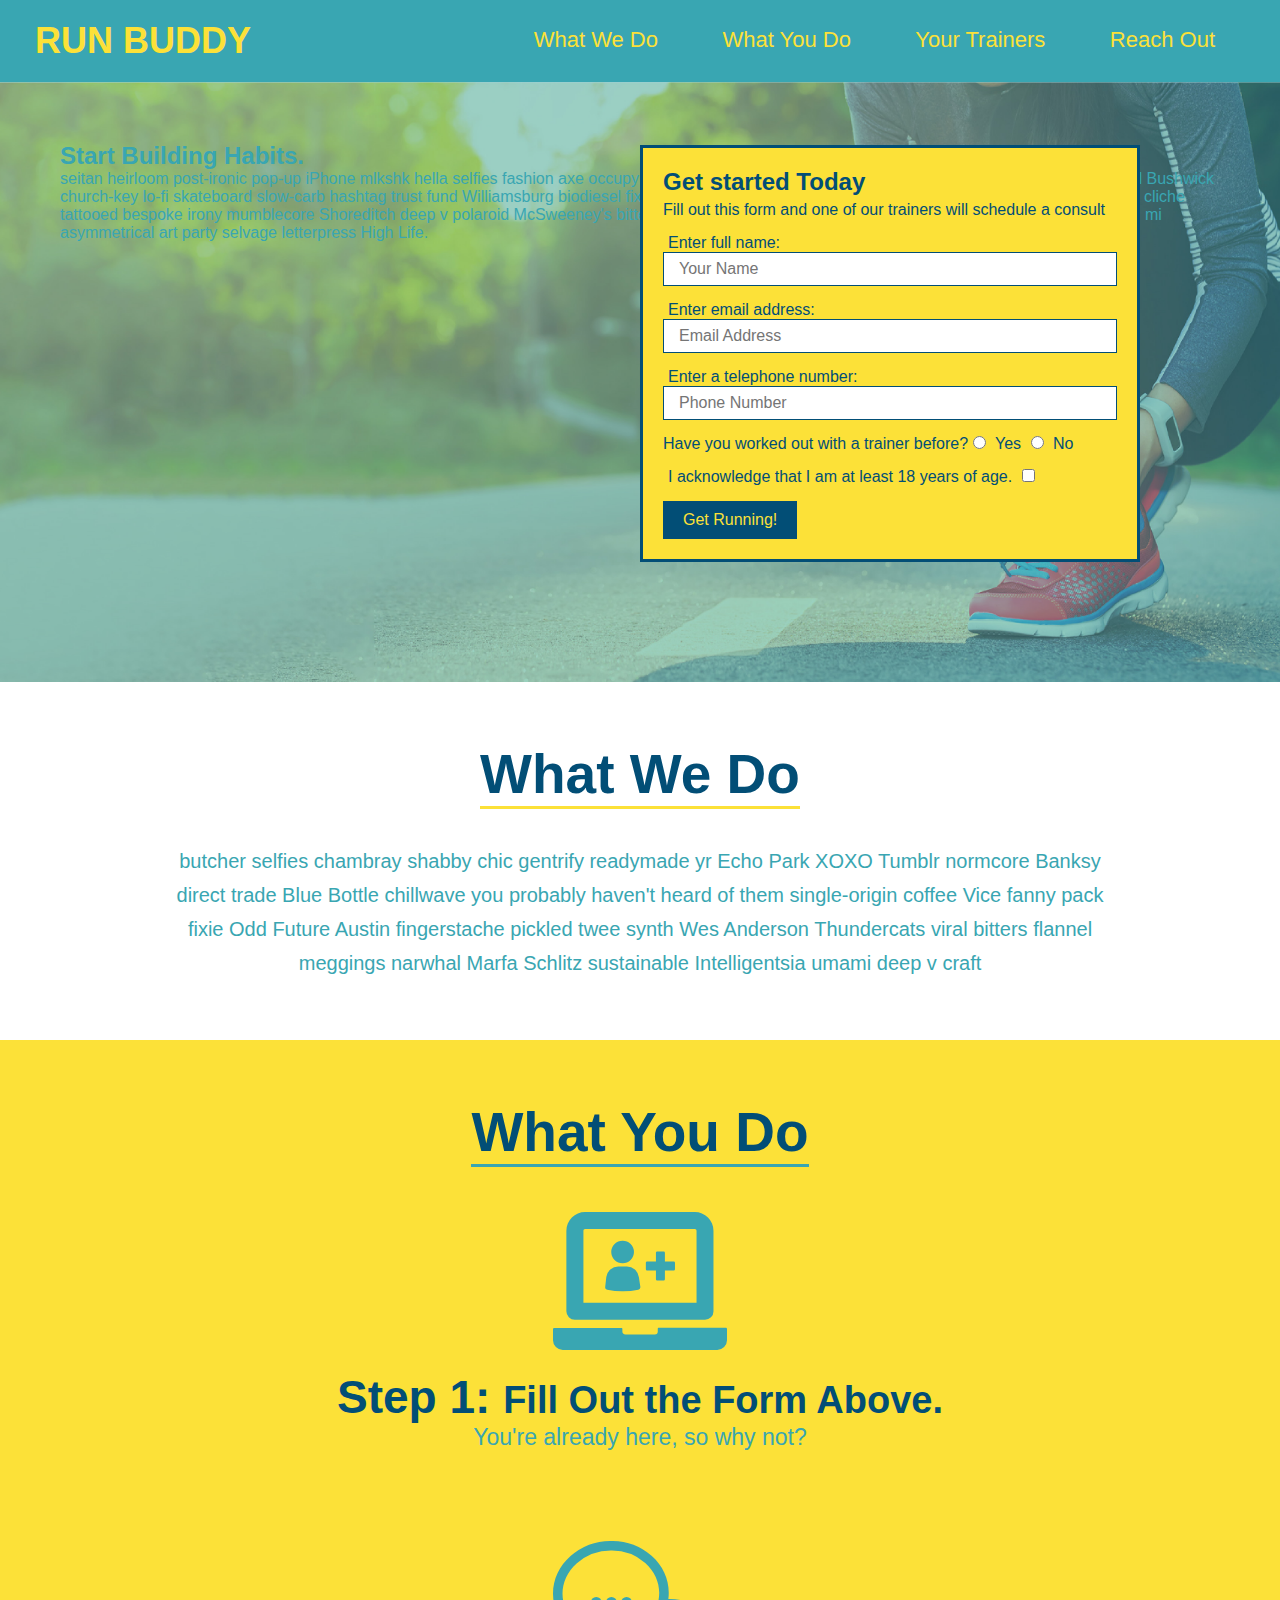
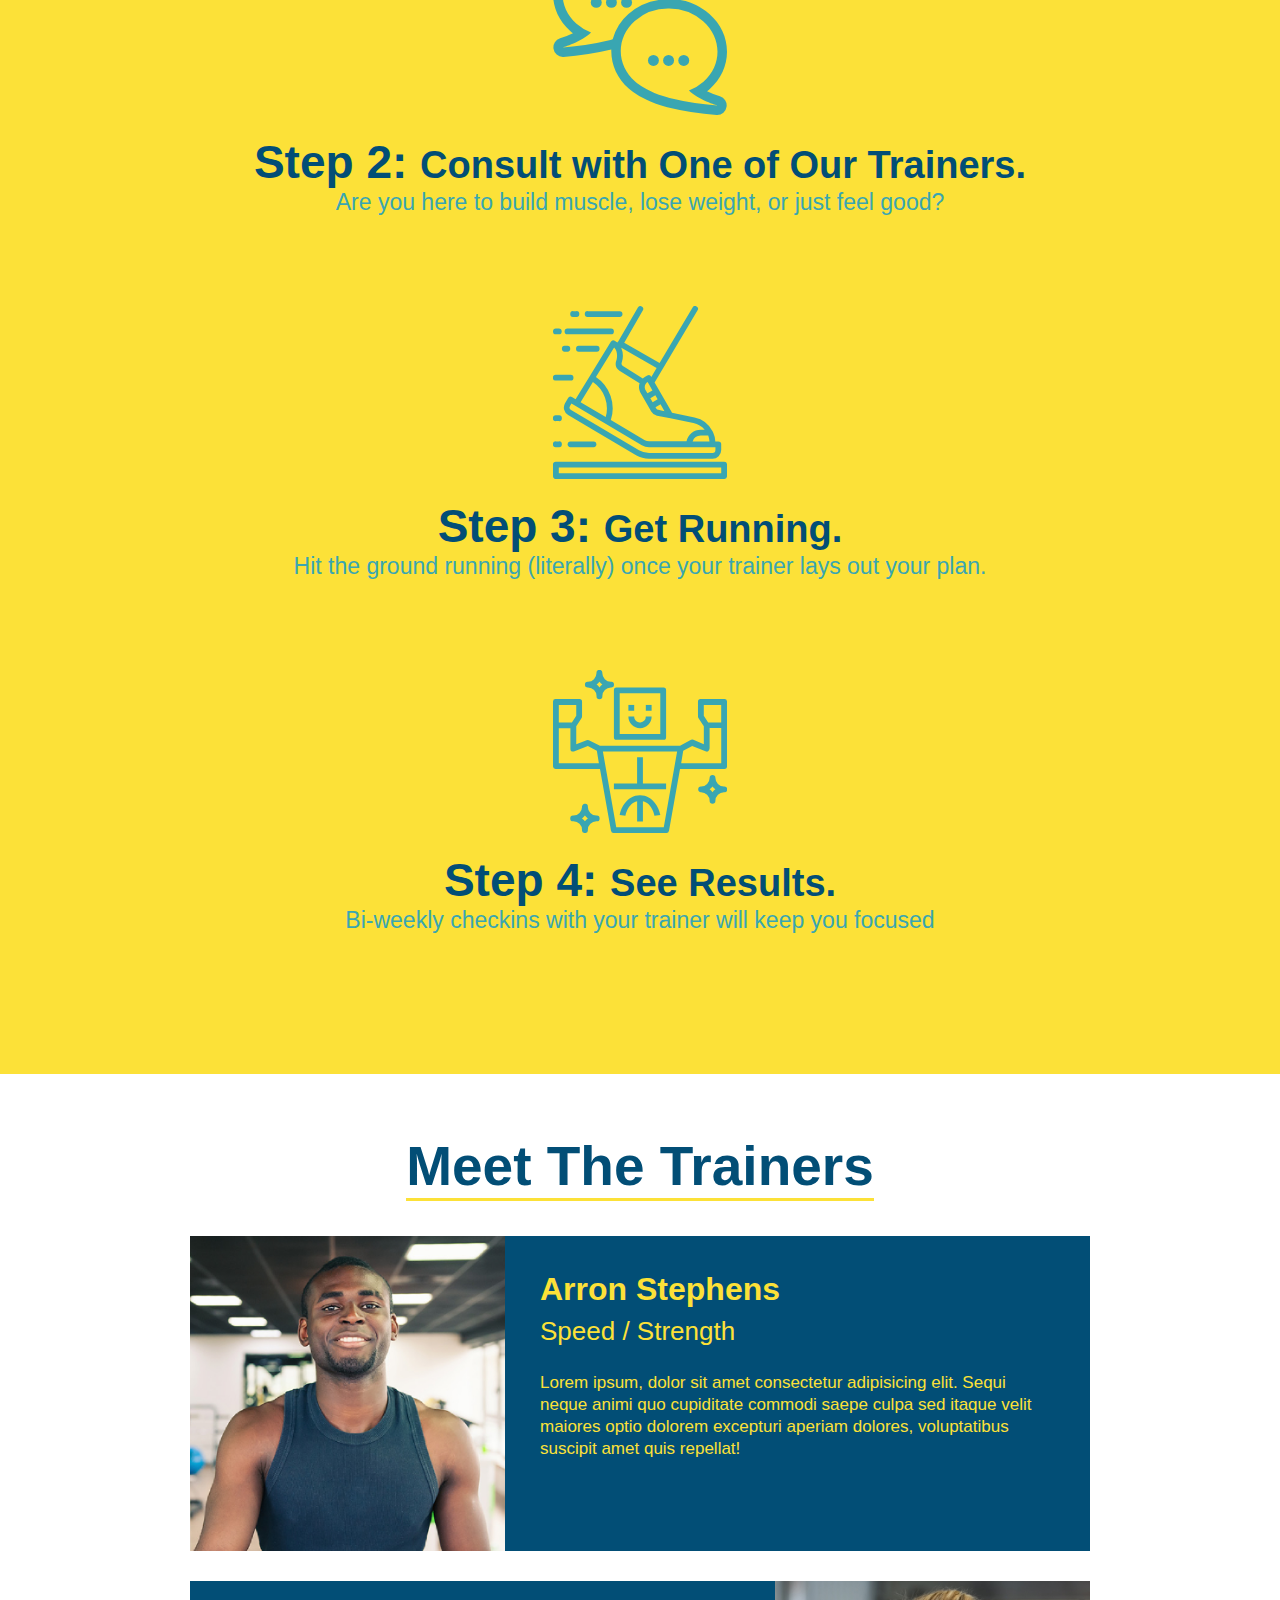
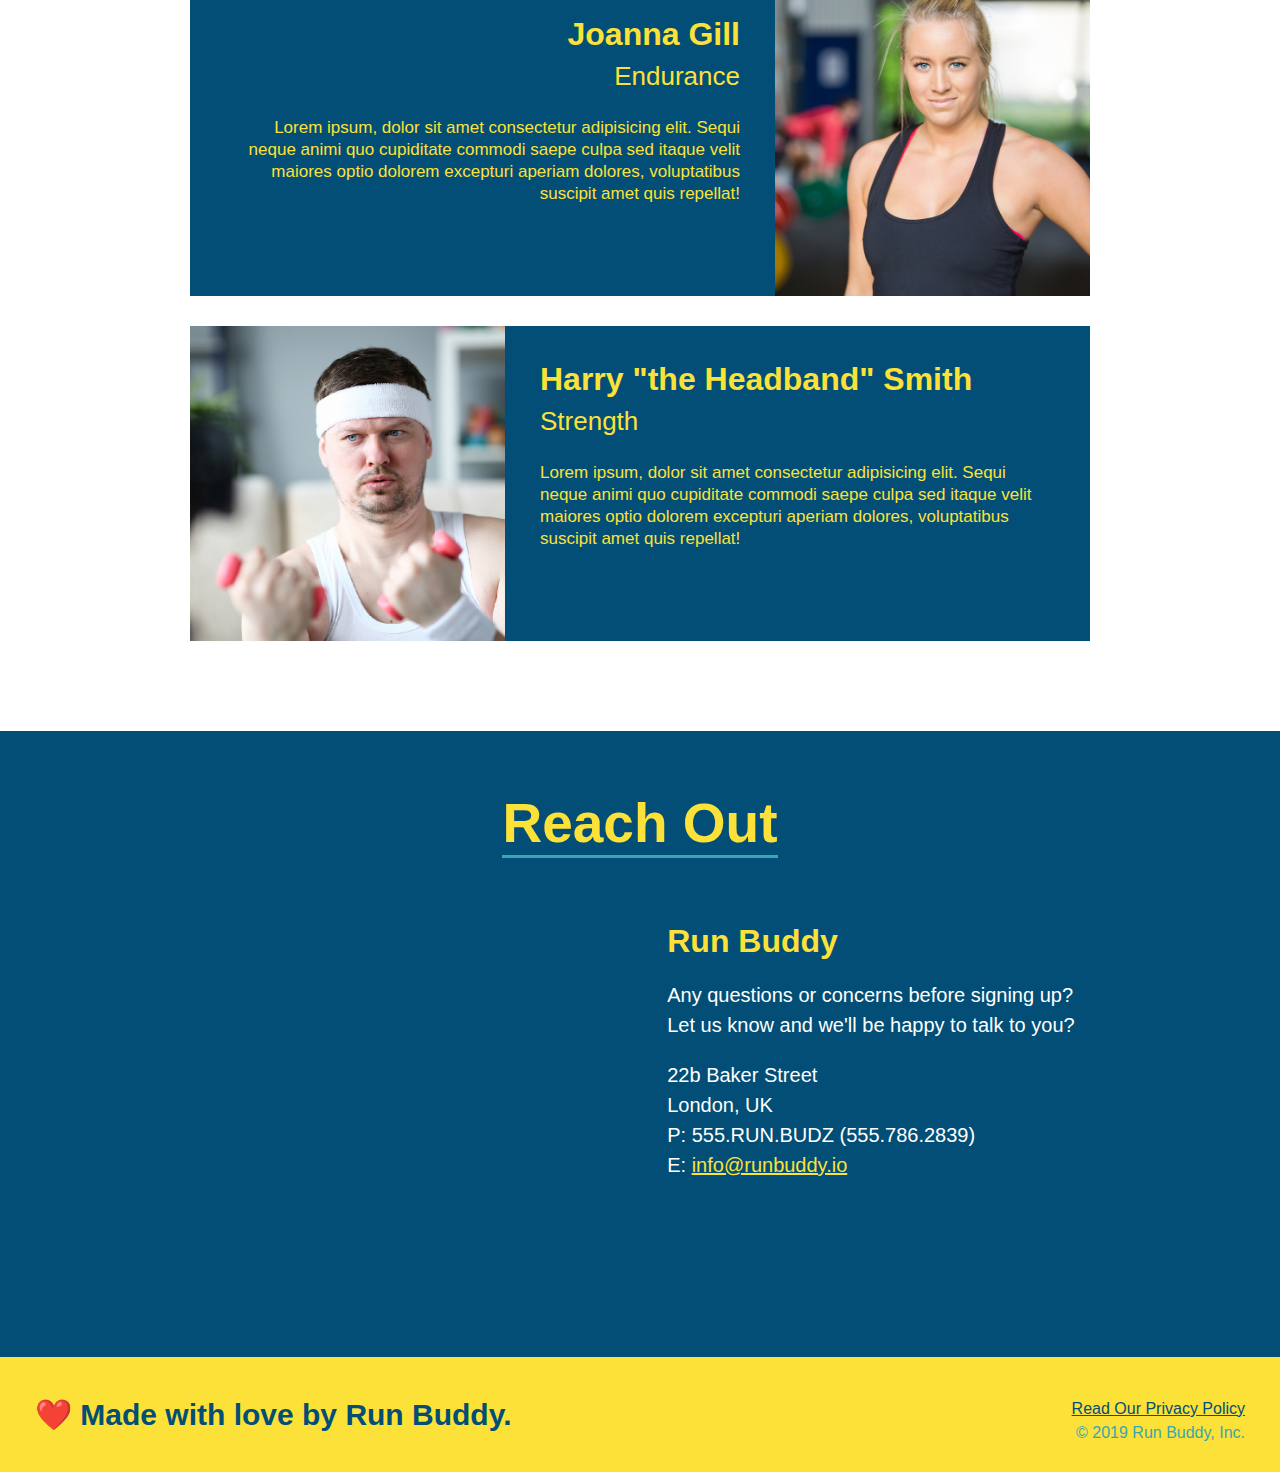
==== index.html @ c4fa578e "add content to hero, replace image" ====
<!DOCTYPE html?
<html lang="en">
    <head>
        <meta charset="UTF-8" />
        <title>Run Buddy</title>
        <link rel="stylesheet" href="./assets/css/style.css" />
    </head>
    <body>
        
        <header>   
            <h1>
                <a href="/">RUN BUDDY</a>
            </h1>
            <nav>              
                <ul>                  
                    <li>
                        <a href="#what-we-do">What We Do</a>
                    </li>
                    <li>
                        <a href="#what-you-do">What You Do</a>
                    </li>
                    <li>
                        <a href="#your-trainers">Your Trainers</a>
                    </li>
                    <li>
                        <a href="#reach-out">Reach Out</a>
                    </li>
                </ul>
            </nav>
        </header>
        
        <!--hero/jumbotron-->
        <section class="hero">
            <div class="hero-cta">
             <h2>Start Building Habits.</h2>
             <p>
                seitan heirloom post-ironic pop-up iPhone mlkshk hella selfies fashion axe occupy readymade put a bird on it messenger bag Wes Anderson Schlitz plaid Bushwick church-key lo-fi skateboard slow-carb hashtag trust fund Williamsburg biodiesel fixie farm-to-table 8-bit banjo XOXO Banksy chillwave bicycle rights retro cliche tattooed bespoke irony mumblecore Shoreditch deep v polaroid McSweeney's bitters cray gentrify tofu Marfa you probably haven't heard of them yr banh mi asymmetrical art party selvage letterpress High Life.
             </p>
            </div>
            
            <div class="hero-form">
                <h3>Get started Today</h3>
                <p>Fill out this form and one of our trainers will schedule a consult</p>
                <form>
                    <label for="name">Enter full name:</label>
                    <input type="text" placeholder="Your Name" name="name" id="name" class="form-input" />
                    <label for="email">Enter email address:</label>
                    <input type="email" placeholder="Email Address" name="email" id="email" class="form-input" />
                    <label for="phone">Enter a telephone number:</label>
                    <input type="tel" placeholder="Phone Number" name="phone" id="phone" class="form-input" />
                    <p>
                        Have you worked out with a trainer before?
                        <input type="radio" name="trainer-confirm" id="trainer-yes" />
                        <label for="trainer-yes">Yes</label>
                        <input type="radio" name="trainer-confirm" id="trainer-no" />
                        <label for="trainer-no">No</label>
                    </p>
                    <p>
                        <label for="checkbox" >
                        I acknowledge that I am at least 18 years of age.
                        </label>
                        <input type="checkbox" name="age-confirm" id="checkbox" />
                    </p>
                    <button type="submit" >
                        Get Running!
                    </button>
                </form>
            </div>
        </section>

        <!--"what we do" section-->
        <section id="what-we-do" class="intro">
            <h2 class="section-title primary-border">What We Do</h2>
            <p>
                butcher selfies chambray shabby chic gentrify readymade yr Echo Park XOXO Tumblr normcore Banksy direct trade Blue Bottle chillwave you probably haven't heard of them single-origin coffee Vice fanny pack fixie Odd Future Austin fingerstache pickled twee synth Wes Anderson Thundercats viral bitters flannel meggings narwhal Marfa Schlitz sustainable Intelligentsia umami deep v craft
            </p>
        </section>

        <!--"what you do" section-->
        <section id="what-you-do" class="steps">
            <h2 class="section-title secondary-border">What You Do</h2>

            <div>
                <img src="./assets/images/step-1.svg" alt="" />
                <h3>Step 1: <span>Fill Out the Form Above.</span></h3>
                <p>You're already here, so why not?</p>
            </div>
                
            <div>
                <img src="./assets/images/step-2.svg" alt="" />
                <h3>Step 2: <span>Consult with One of Our Trainers.</span></h3>
                <p>Are you here to build muscle, lose weight, or just feel good?</p>
            </div>

            <div>
                <img src="./assets/images/step-3.svg" alt="" />
                <h3>Step 3: <span>Get Running.</span></h3>
                <p>Hit the ground running (literally) once your trainer lays out your plan.</p>
            </div>

            <div>
                <img src="./assets/images/step-4.svg" alt="" />
                <h3>Step 4: <span>See Results.</span></h3>
                <p>Bi-weekly checkins with your trainer will keep you focused</p>
            </div>
        </section>

        <!--"meet the trainers" section-->
        <section id="your-trainers" class="trainers">
            <h2 class="section-title primary-border">Meet The Trainers</h2>
            <article class="trainer">
                <img src="./assets/images/trainer-1.jpg" alt="Arron Stephens in his workout clothes, ready to pump iron" />
                <div class="trainer-bio text-left">
                    <h3>Arron Stephens</h3>
                    <h4>Speed / Strength</h4>
                    <p>
                        Lorem ipsum, dolor sit amet consectetur adipisicing elit. Sequi neque animi quo cupiditate commodi saepe culpa sed
                        itaque velit maiores optio dolorem excepturi aperiam dolores, voluptatibus suscipit amet quis repellat!
                    </p>
                </div>
            </article>

            <!--second trainer bio-->
            <article class="trainer">
                <div class="trainer-bio text-right">
                    <h3>Joanna Gill</h3>
                    <h4>Endurance</h4>
                    <p>Lorem ipsum, dolor sit amet consectetur adipisicing elit. Sequi neque animi quo cupiditate commodi saepe culpa sed
                        itaque velit maiores optio dolorem excepturi aperiam dolores, voluptatibus suscipit amet quis repellat!
                    </p>
                </div>
                <img src="./assets/images/trainer-2.jpg" alt="Joanna Gill cooling off after a workout" />
            </article>

            <!--third trainer bio-->
            <article class="trainer">
                <img src="./assets/images/trainer-3.jpg" alt="Harry Smith wearing a headband and lifting comically small pink weights" />
                <div class="trainer-bio text-left">
                    <h3>Harry "the Headband" Smith</h3>
                    <h4>Strength</h4>
                    <p>
                        Lorem ipsum, dolor sit amet consectetur adipisicing elit. Sequi neque animi quo cupiditate commodi saepe culpa sed
                        itaque velit maiores optio dolorem excepturi aperiam dolores, voluptatibus suscipit amet quis repellat!
                    </p>
                </div>
            </article>
        </section>

        <!--"reach out" section-->
        <section id="reach-out" class="contact">
            <h2 class="section-title secondary-border">Reach Out</h2>
            <div class="contact-info">
                <iframe src="https://www.google.com/maps/embed?pb=!1m18!1m12!1m3!1d2482.75412511001!2d-0.15740098408692071!3d51.51772671776887!2m3!1f0!2f0!3f0!3m2!1i1024!2i768!4f13.1!3m3!1m2!1s0x48761acdabd7f677%3A0xa3fa518b103821ce!2s22b%20Baker%20St%2C%20London%20W1U%203BW%2C%20UK!5e0!3m2!1sen!2sus!4v1644358957755!5m2!1sen!2sus" 
                    style="border:0;" allowfullscreen="" loading="lazy">
                </iframe>
                <div>
                    <h3>Run Buddy</h3>
                    <p>Any questions or concerns before signing up?
                     <br/>
                     Let us know and we'll be happy to talk to you?
                    </p>
                    <address>
                     22b Baker Street <br/>
                     London, UK<br/>
                        P: 555.RUN.BUDZ (555.786.2839)<br/>
                     E: <a href="mailto:info@runbuddy.io">info@runbuddy.io</a>
                    </address>
                </div>
            </div>
        </section>

        <!--footer-->
        <footer>
            <h2>❤️ Made with love by Run Buddy.</h2>
            <div>
                <a href="./privacy-policy.html">Read Our Privacy Policy</a><br />
                &copy; 2019 Run Buddy, Inc.
            </div>
        </footer>
        
    </body>
</html>
---- assets/css/style.css ----
* {
    margin: 0;
    padding: 0;
    box-sizing: border-box;
}

body {
    color: #39a6b2;
    font-family: Helvetica, Arial, sans-serif;
}

header {
    padding: 20px 35px;
    background-color: #39a6b2;
}

header h1 {
    font-weight: bold;
    font-size: 36px;
    color: #fce138;
    margin: 0;
    display: inline;
}

header a {
    text-decoration: none;
    color: #fce138;
}

header nav {
    float: right;
    margin: 7px 0;
}

header nav ul li {
    display: inline;
}

header nav ul li a {
    margin: 0 30px;
    font-weight: lighter;
    font-size: 22px;
}

footer {
    background: #fce138;
    width: 100%;
    padding: 40px 35px;
}

footer h2 {
    display: inline;
    color: #024e76;
    font-size: 30px;
    margin: 0;
}

footer div {
    float: right;
    line-height: 1.5;
    text-align: right;
}

footer a {
    color: #024e76;
}

section {
    padding: 60px;
}

.hero {
    background-image: url("../images/hero-bg.jpg");
    height: 600px;
    background-size: cover;
    background-position: center;
    position: relative;
}

.hero-form {
    background-color: #fce138;
    padding: 20px;
    width: 500px;
    color: #024e76;
    border-style: solid;
    border-width: 3px;
    border-color: #024e76;
    position: absolute;
    bottom: 120px;
    right: 140px;
}

.hero-form h3 {
    font-size: 24px;
    margin: 0;
}

.hero-form p {
    margin: 5px 0 15px 0;
}

.form-input {
    border: 1px solid #024e76;
    display: block;
    padding: 7px 15px;
    font-size: 16px;
    color: #024e76;
    width: 100%;
    margin-bottom: 15px;
}

.hero-form label {
    margin: 0 5px;
}

.hero-form button {
    color: #fce138;
    background-color: #024e76;
    border: none;
    padding: 10px 20px;
    font-size: 16px;
}

.intro {
    text-align: center;
}


.intro p {
    line-height: 1.7;
    color: #39a6b2;
    width: 80%;
    font-size: 20px;
    margin: 0 auto;
}

.steps {
    text-align: center;
    background: #fce138;
}


.section-title {
    font-size: 55px;
    color: #024e76;
    margin-bottom: 35px;
    padding: 0 100px 20 px 100px;
    display: inline-block;
    border-bottom: 3px solid;
}

.primary-border {
    border-color: #fce138;
}

.secondary-border {
    border-color: #39a6b2;
}

.steps div {
    margin-bottom: 80px;
}

.steps img {
    width: 15%;
    margin: 10px 0;
}

.steps h3 {
    color: #024e76;
    font-size: 46px;
    margin-top: 10px;
}

.steps p {
    color: #39a6b2;
    font-size: 23px;
}

.steps span {
    font-size: 38px;
}

.trainers {
    text-align: center;
}

.trainer {
    width: 900px;
    margin: 0 auto 30px auto;
    background: #024e76;
    color: #fce138;
    overflow: auto;
}

.trainer img {
    width: 35%;
    float: left;
}

.trainer-bio {
    padding: 35px;
    float: left;
    width: 65%;
}

.text-left {
    text-align: left;
}

.text-right {
    text-align: right;
}

.trainer-bio h3 {
    font-size: 32px;
    margin-bottom: 8px;
}

.trainer-bio h4 {
    font-weight: lighter;
    font-size: 26px;
    margin-bottom: 25px;
}

.trainer-bio p {
    font-size: 17px;
    line-height: 1.3;
}

.contact {
    background-color: #024e76;
    text-align: center;
}

.contact h2 {
    color: #fce138;
}

.contact-info iframe {
    width: 400px;
    height: 400px;
}

.contact-info div {
    width: 410px;
    display: inline-block;
    vertical-align: top;
    text-align: left;
    margin: 30px 0 0 60px;
    color: white;
}

.contact-info h3 {
    color: #fce138;
    font-size: 32px;
}

.contact-info p, .contact-info address {
    margin: 20px 0;
    line-height: 1.5;
    font-size: 20px;
    font-style: normal;
}

.contact-info a {
    color: #fce138;
}
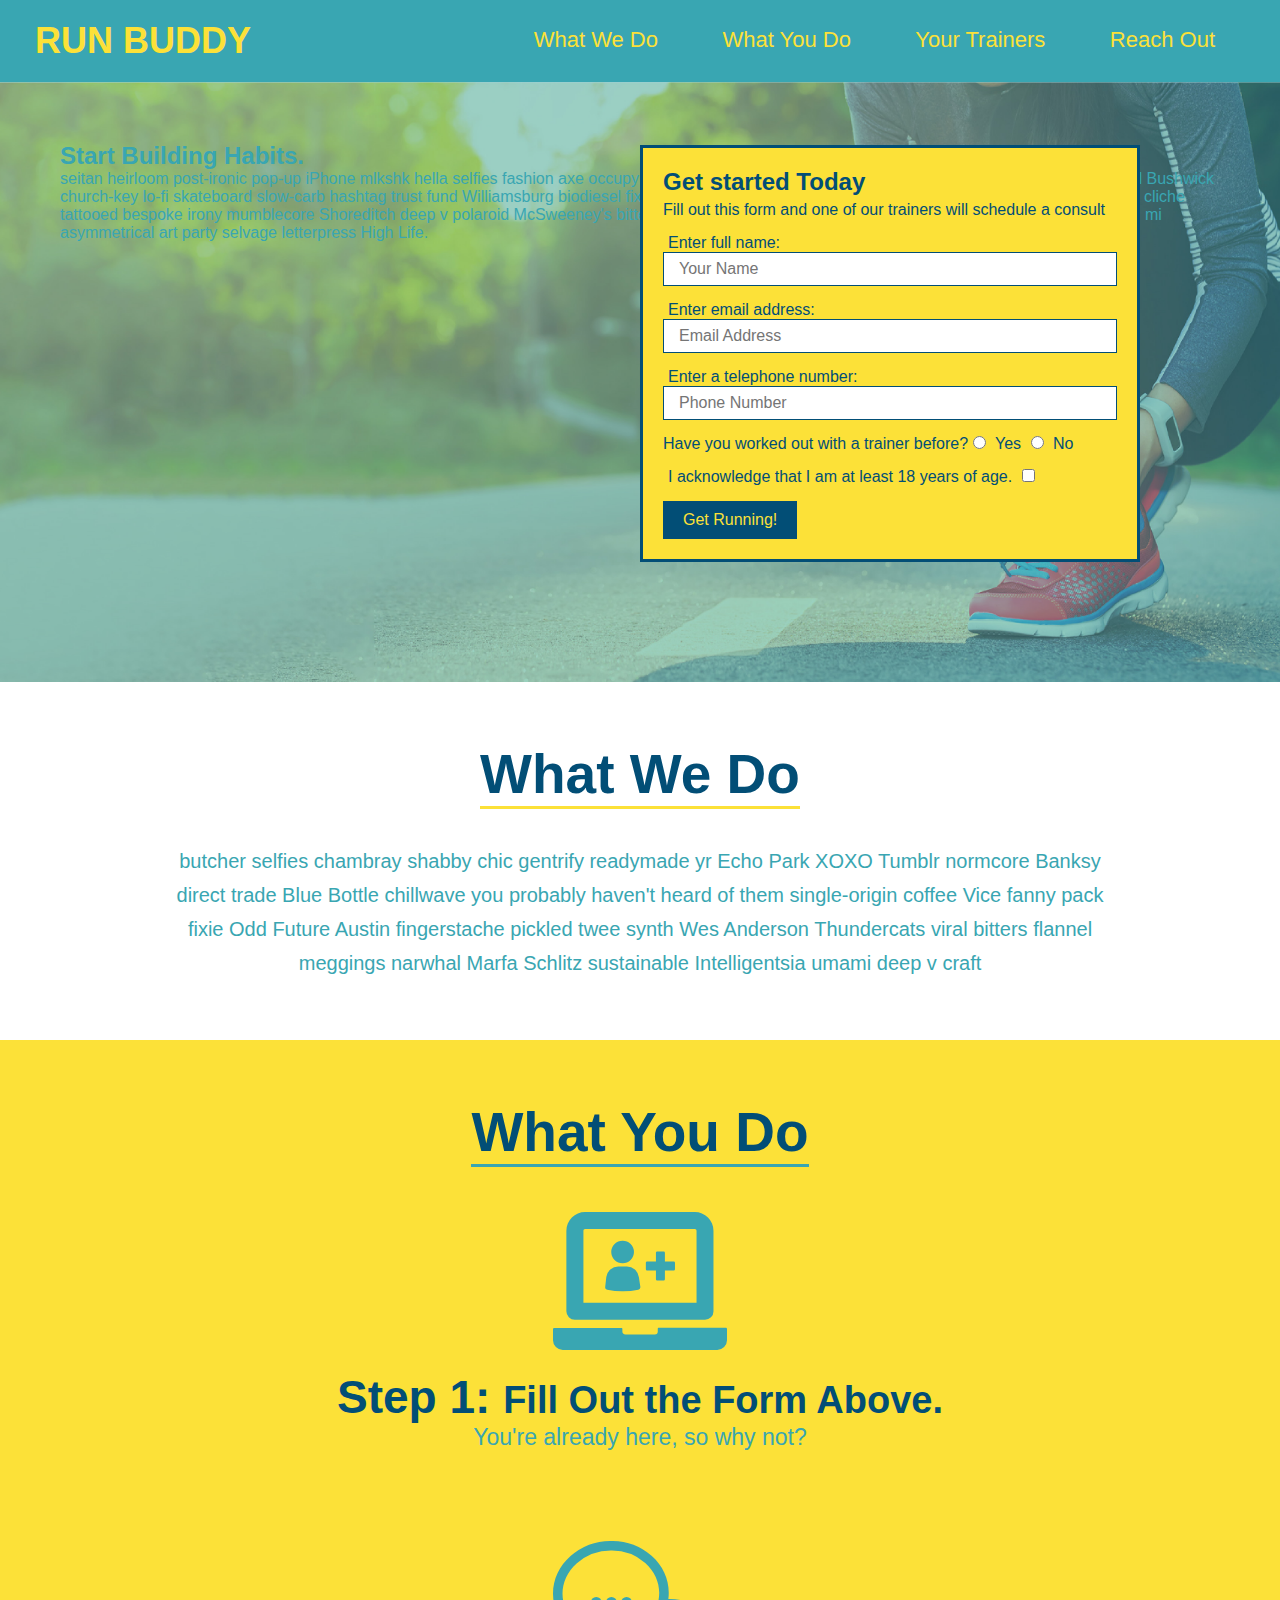
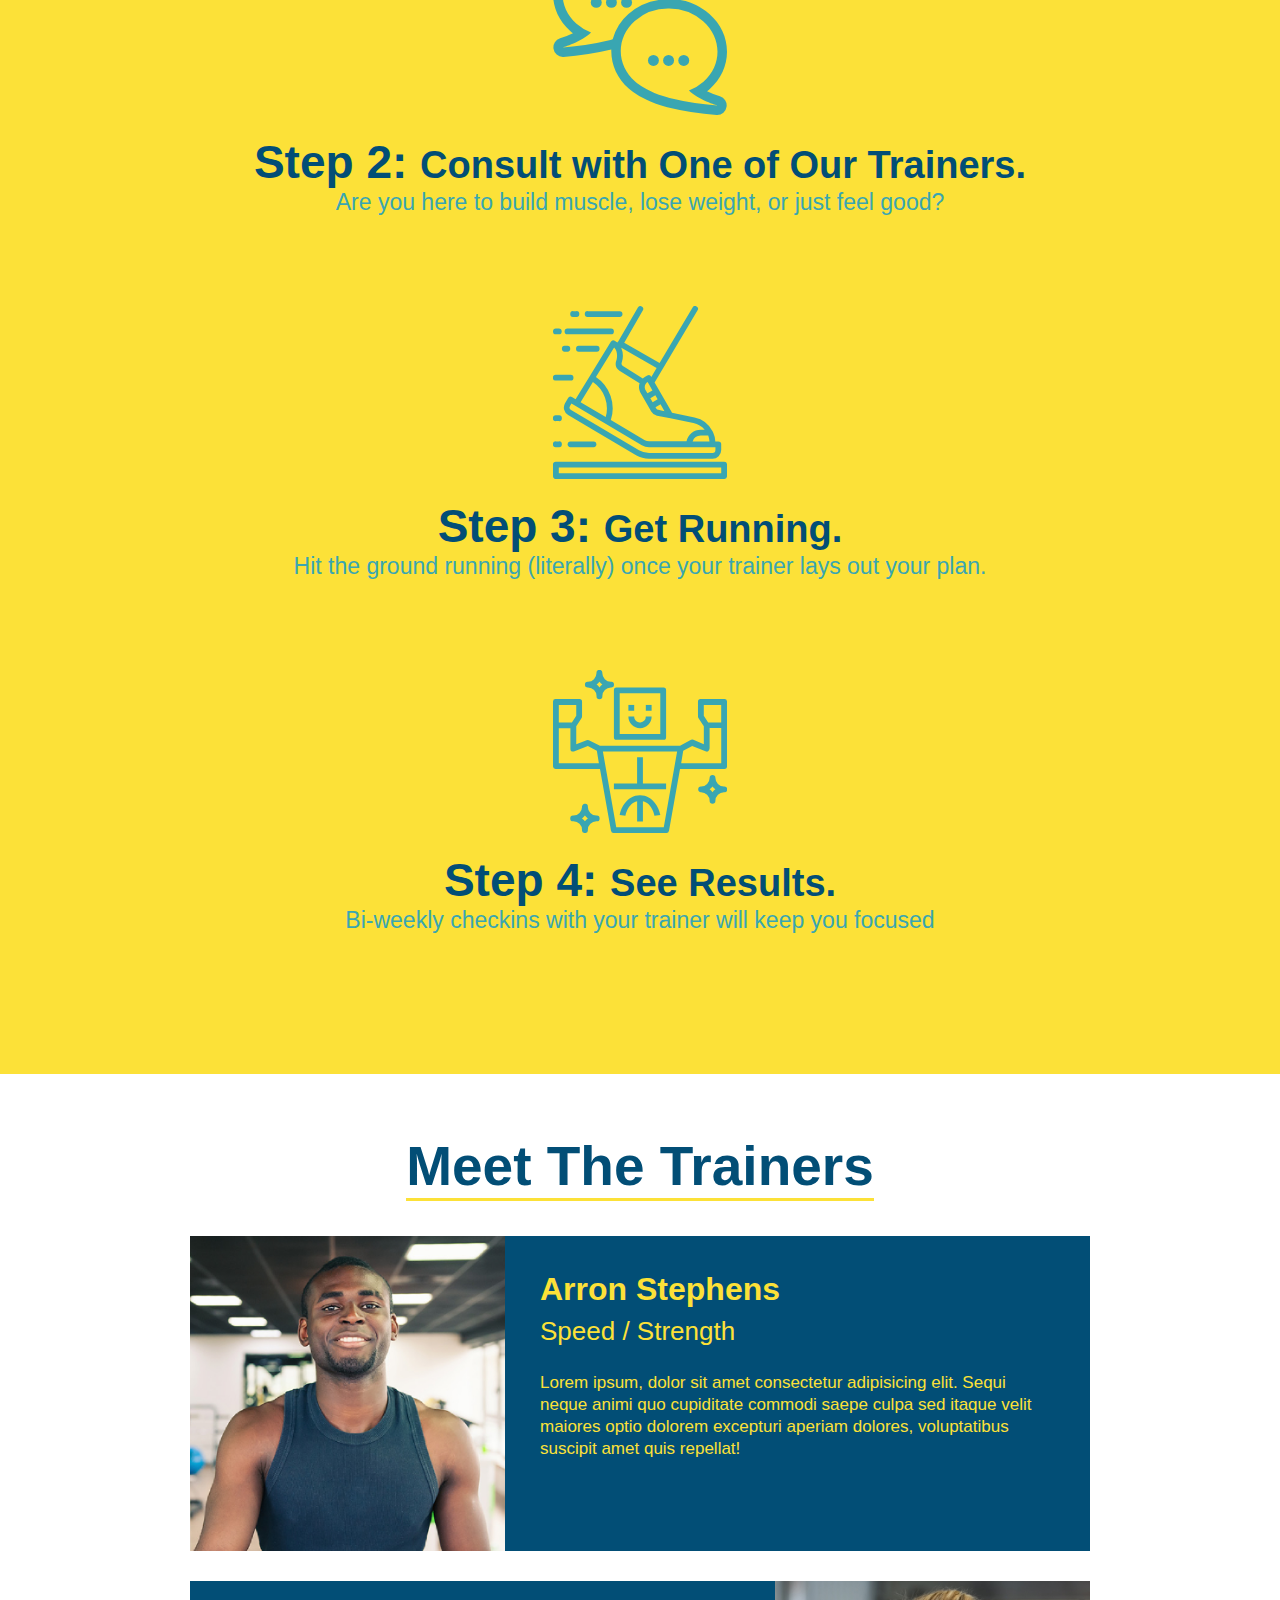
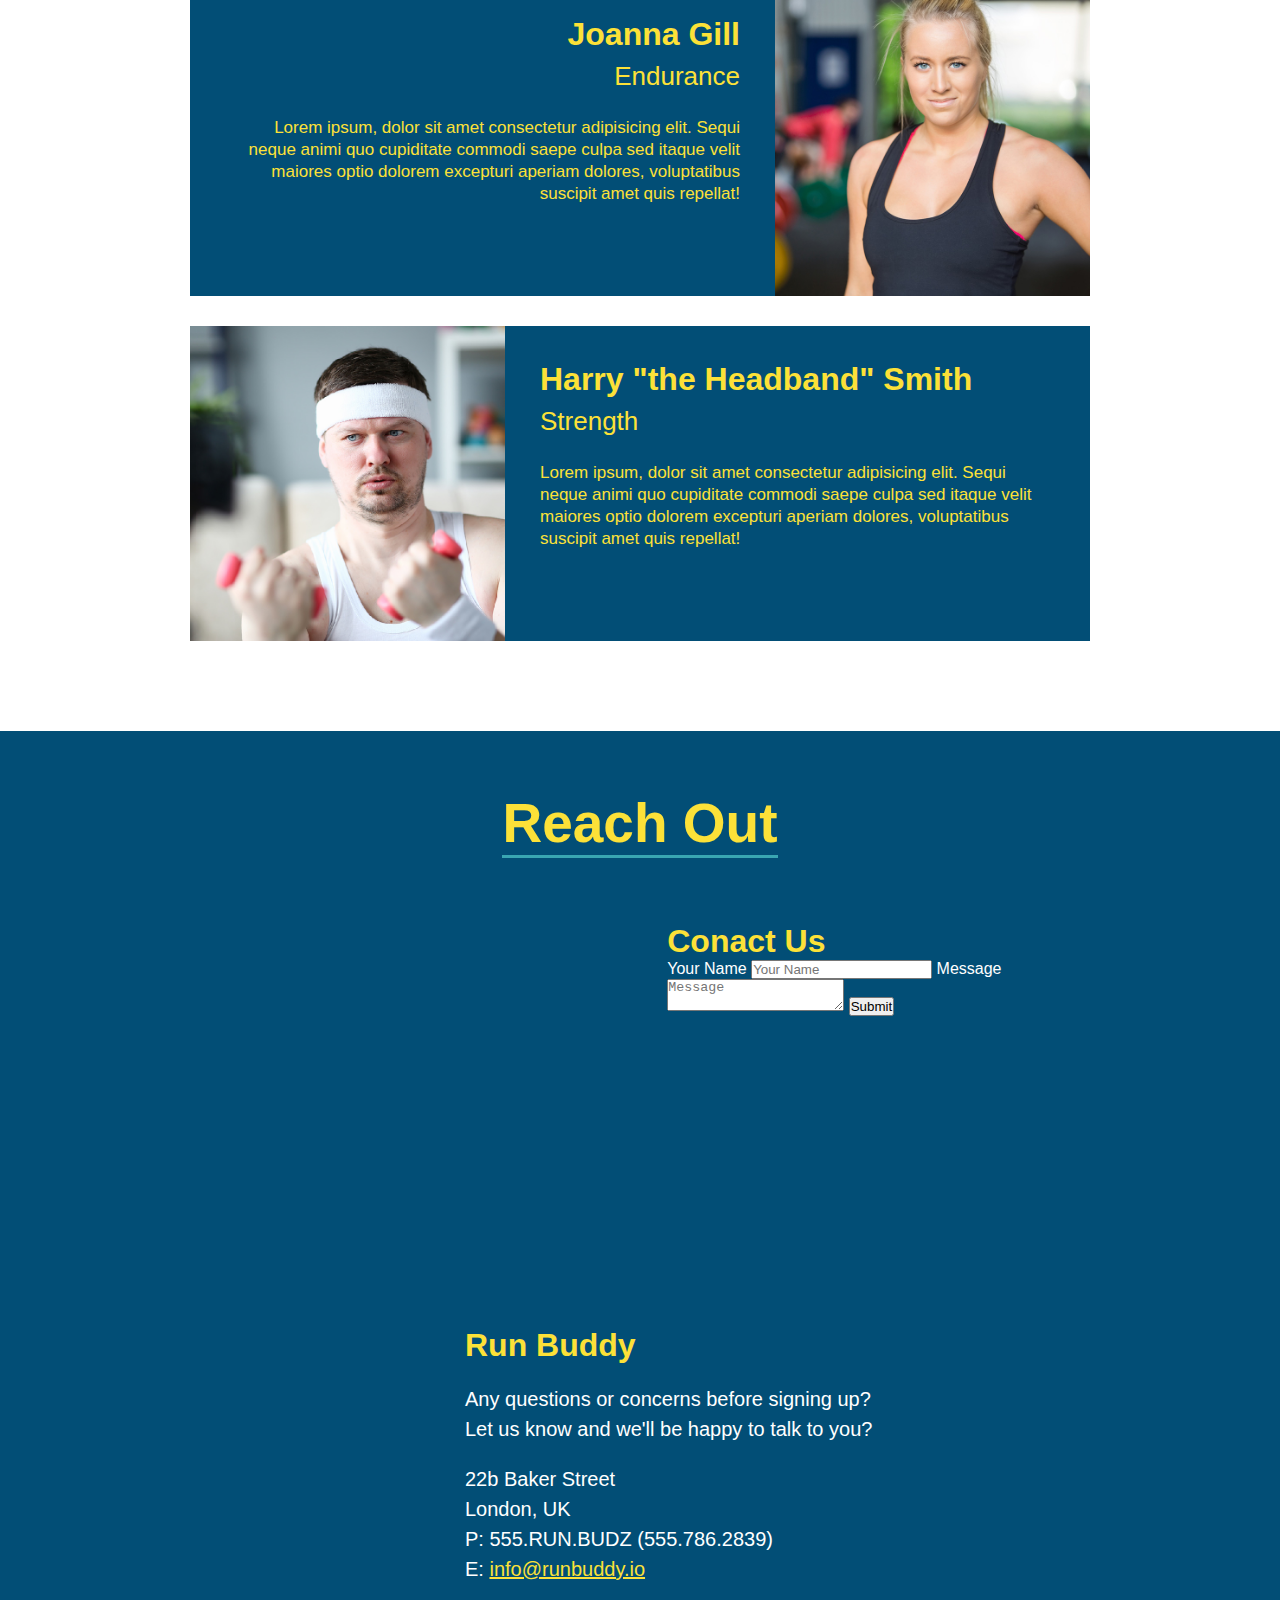
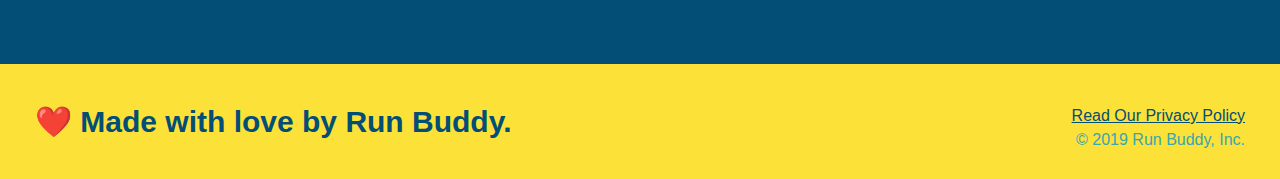
==== commit 6c96eb2f: "add contact form" ====
--- a/index.html
+++ b/index.html
@@ -153,6 +153,18 @@
                 <iframe src="https://www.google.com/maps/embed?pb=!1m18!1m12!1m3!1d2482.75412511001!2d-0.15740098408692071!3d51.51772671776887!2m3!1f0!2f0!3f0!3m2!1i1024!2i768!4f13.1!3m3!1m2!1s0x48761acdabd7f677%3A0xa3fa518b103821ce!2s22b%20Baker%20St%2C%20London%20W1U%203BW%2C%20UK!5e0!3m2!1sen!2sus!4v1644358957755!5m2!1sen!2sus" 
                     style="border:0;" allowfullscreen="" loading="lazy">
                 </iframe>
+                <div class="contact-form">
+                    <h3>Conact Us</h3>
+                    <form>
+                        <label for="contact-name">Your Name</label>
+                        <input type="text" id="contact-name" placeholder="Your Name" />
+
+                        <label for="contact-message">Message</label>
+                        <textarea id="contact-message" placeholder="Message"></textarea>
+
+                        <button type="submite">Submit</button>
+                    </form>
+                </div>
                 <div>
                     <h3>Run Buddy</h3>
                     <p>Any questions or concerns before signing up?
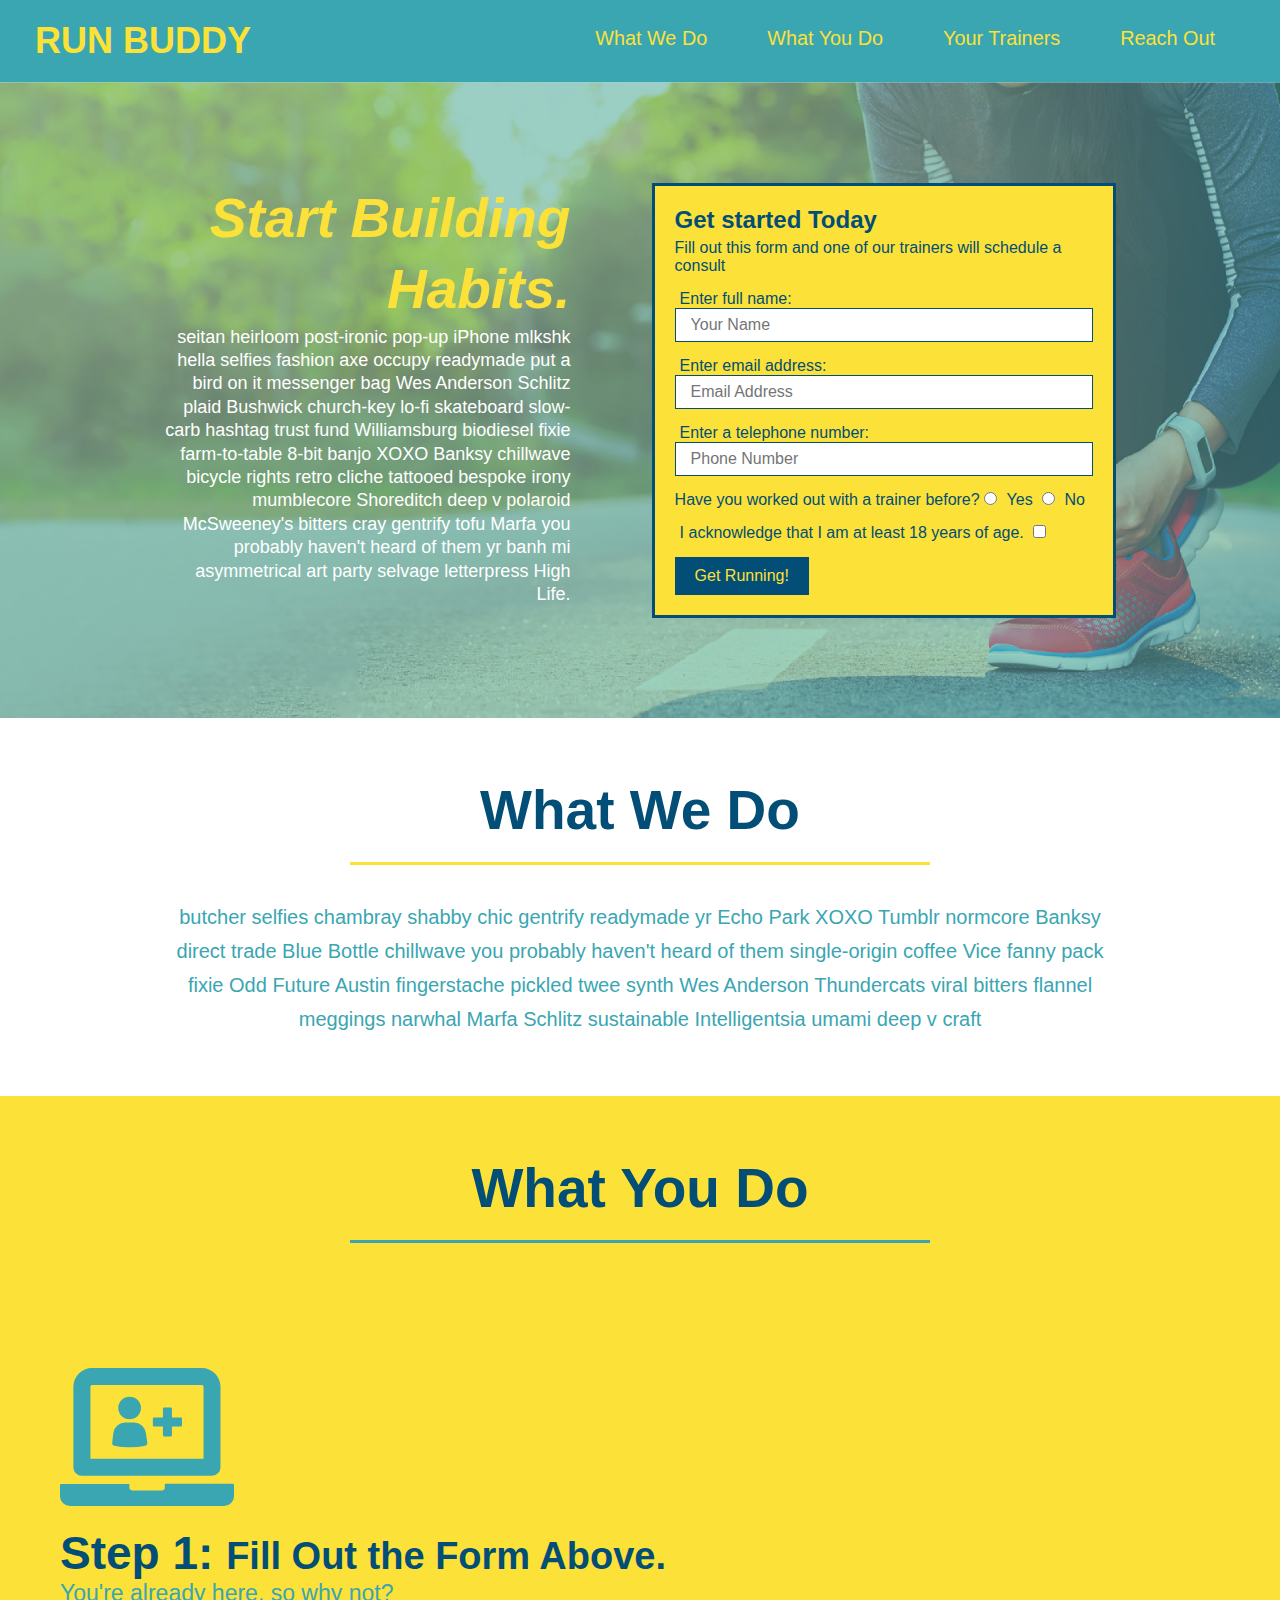
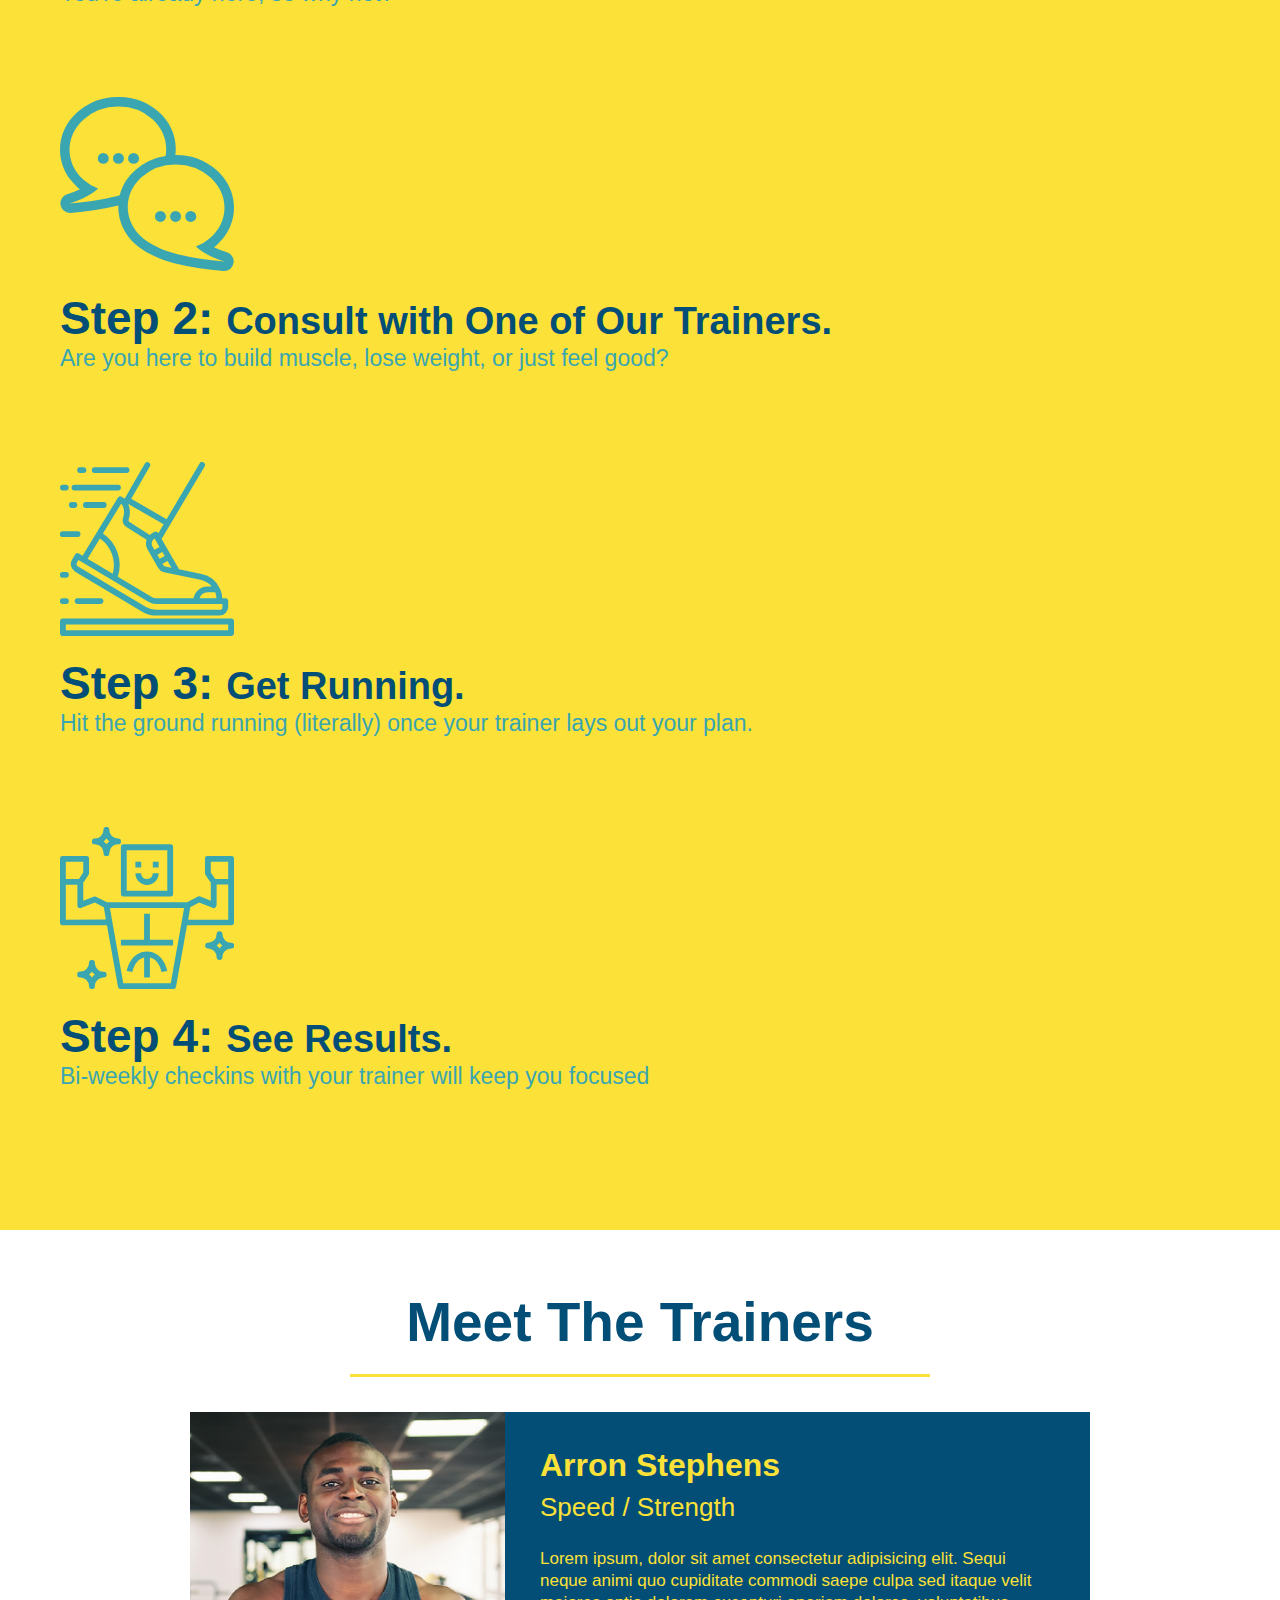
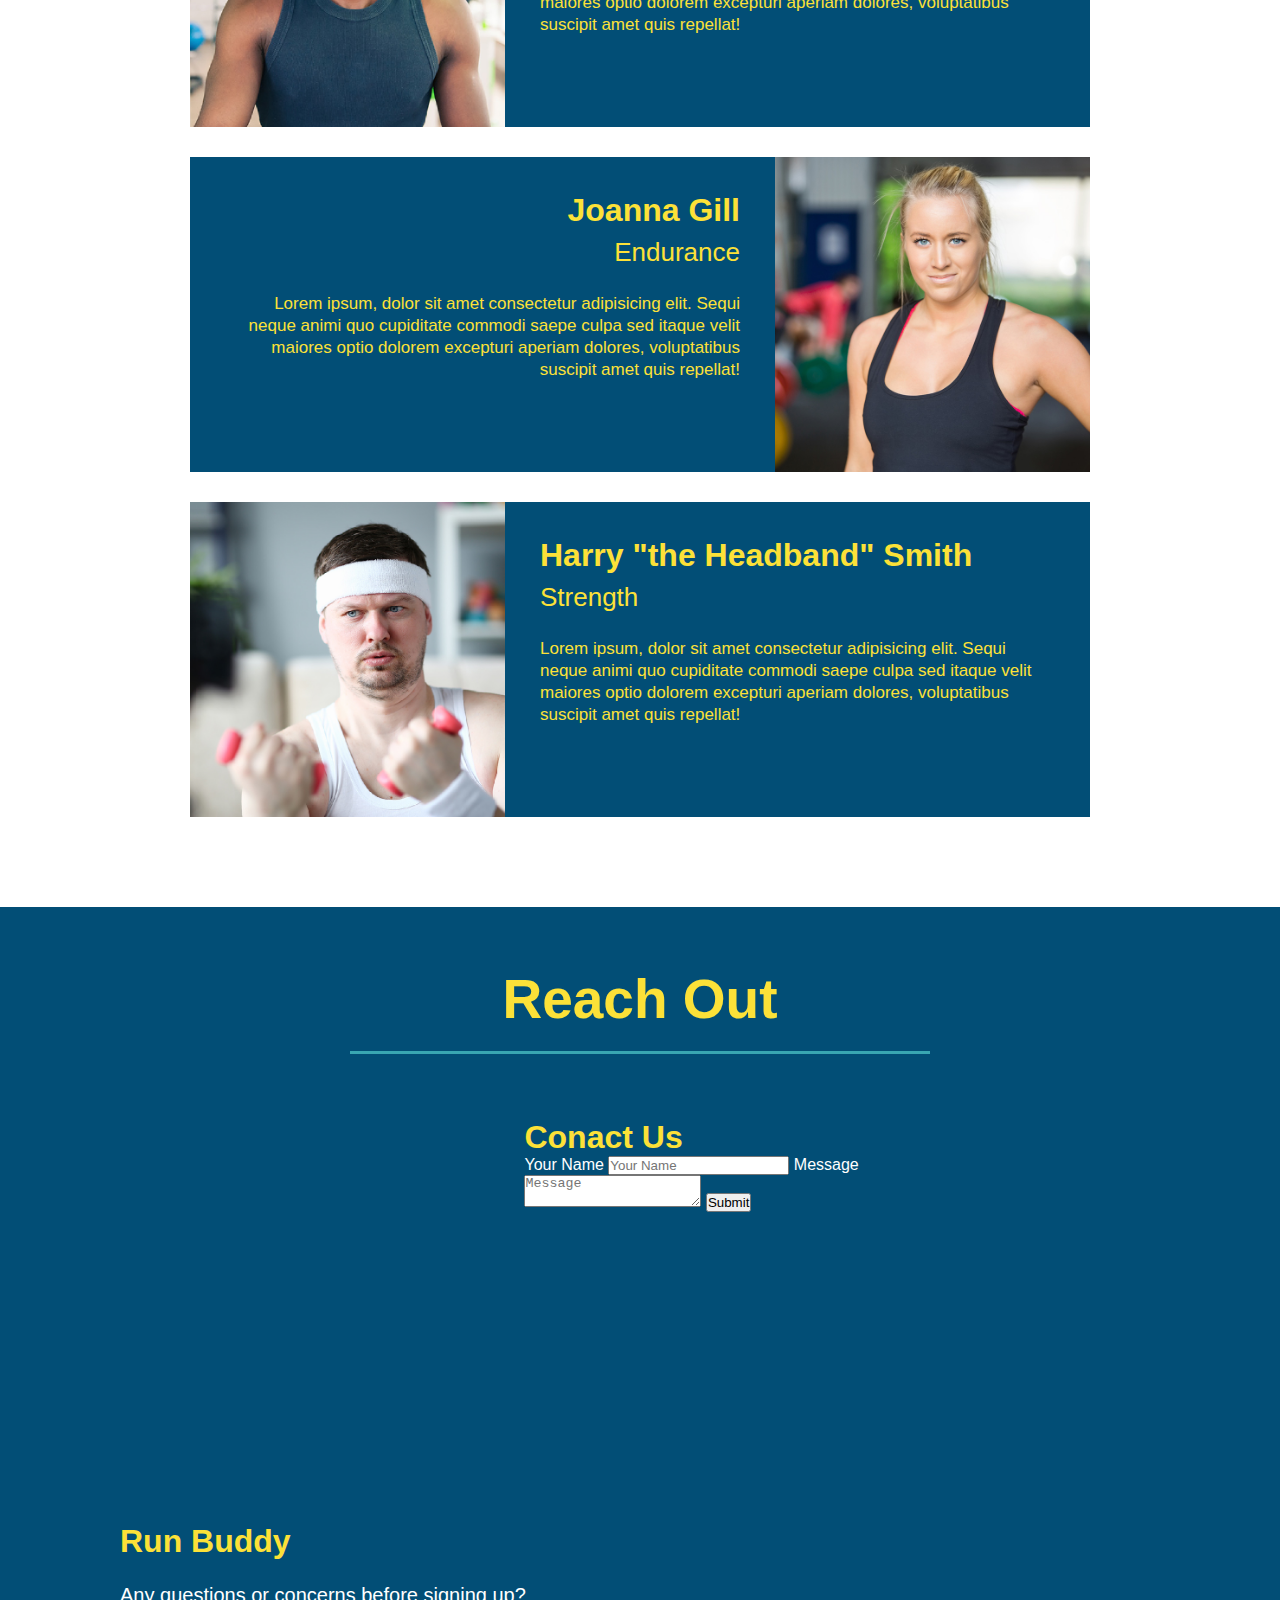
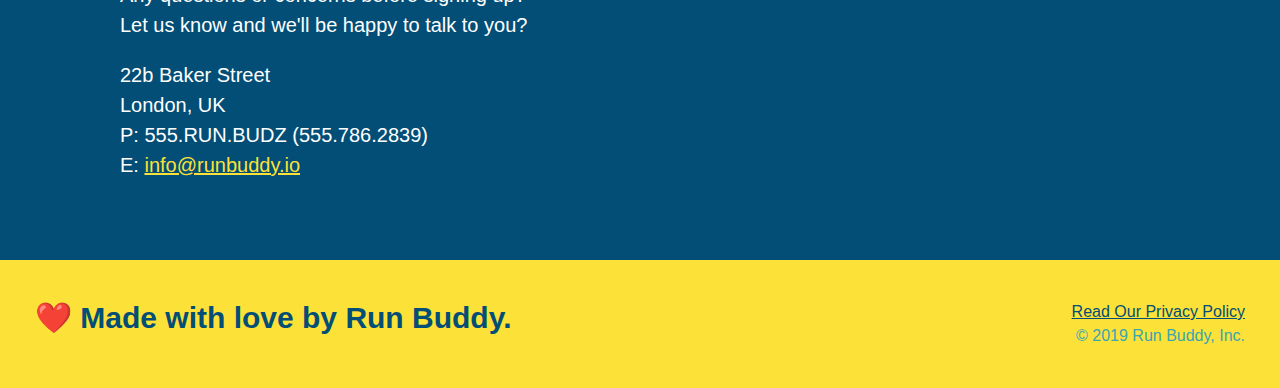
==== commit 40f22fe4: "more flex work" ====
--- a/index.html
+++ b/index.html
@@ -70,16 +70,21 @@
 
         <!--"what we do" section-->
         <section id="what-we-do" class="intro">
-            <h2 class="section-title primary-border">What We Do</h2>
-            <p>
+            <div class="flex-row">
+                <h2 class="section-title primary-border">What We Do</h2>
+            </div>
+            <div class="flex-row">
+                <p>
                 butcher selfies chambray shabby chic gentrify readymade yr Echo Park XOXO Tumblr normcore Banksy direct trade Blue Bottle chillwave you probably haven't heard of them single-origin coffee Vice fanny pack fixie Odd Future Austin fingerstache pickled twee synth Wes Anderson Thundercats viral bitters flannel meggings narwhal Marfa Schlitz sustainable Intelligentsia umami deep v craft
-            </p>
+                </p>
+            </div>
         </section>
 
         <!--"what you do" section-->
         <section id="what-you-do" class="steps">
-            <h2 class="section-title secondary-border">What You Do</h2>
-
+            <div class="flex-row">
+                <h2 class="section-title secondary-border">What You Do</h2>
+            </div>
             <div>
                 <img src="./assets/images/step-1.svg" alt="" />
                 <h3>Step 1: <span>Fill Out the Form Above.</span></h3>
@@ -107,7 +112,9 @@
 
         <!--"meet the trainers" section-->
         <section id="your-trainers" class="trainers">
-            <h2 class="section-title primary-border">Meet The Trainers</h2>
+            <div class="flex-row">
+                <h2 class="section-title primary-border">Meet The Trainers</h2>
+            </div>
             <article class="trainer">
                 <img src="./assets/images/trainer-1.jpg" alt="Arron Stephens in his workout clothes, ready to pump iron" />
                 <div class="trainer-bio text-left">
--- a/assets/css/style.css
+++ b/assets/css/style.css
@@ -12,6 +12,9 @@
 header {
     padding: 20px 35px;
     background-color: #39a6b2;
+    display: flex;
+    justify-content: space-between;
+    flex-wrap: wrap;
 }
 
 header h1 {
@@ -19,7 +22,7 @@
     font-size: 36px;
     color: #fce138;
     margin: 0;
-    display: inline;
+    
 }
 
 header a {
@@ -28,35 +31,42 @@
 }
 
 header nav {
-    float: right;
     margin: 7px 0;
 }
 
+header nav ul {
+    display: flex;
+    flex-wrap: wrap;
+    justify-content: space-between;
+    align-items: center;
+    list-style: none;
+}
+
 header nav ul li {
-    display: inline;
 }
 
 header nav ul li a {
     margin: 0 30px;
     font-weight: lighter;
-    font-size: 22px;
+    font-size: 1.55vw;
 }
 
 footer {
     background: #fce138;
     width: 100%;
     padding: 40px 35px;
+    display: flex;
+    justify-content: space-between;
+    flex-wrap: wrap;
 }
 
 footer h2 {
-    display: inline;
     color: #024e76;
     font-size: 30px;
     margin: 0;
 }
 
 footer div {
-    float: right;
     line-height: 1.5;
     text-align: right;
 }
@@ -71,23 +81,37 @@
 
 .hero {
     background-image: url("../images/hero-bg.jpg");
-    height: 600px;
     background-size: cover;
     background-position: center;
-    position: relative;
+    display: flex;
+    justify-content: center;
+    flex-wrap: wrap;
+}
+
+.hero-cta {
+    width: 35%;
+    text-align: right;
+    margin: 3.5%;
+    color: #fff;
+    font-size: 18px;
+    line-height: 1.3;
+}
+
+.hero-cta h2 {
+    font-style: italic;
+    font-size: 55px;
+    color: #fce138;
 }
 
 .hero-form {
     background-color: #fce138;
     padding: 20px;
-    width: 500px;
+    width: 40%;
     color: #024e76;
     border-style: solid;
     border-width: 3px;
     border-color: #024e76;
-    position: absolute;
-    bottom: 120px;
-    right: 140px;
+    margin: 3.5%;
 }
 
 .hero-form h3 {
@@ -120,11 +144,6 @@
     padding: 10px 20px;
     font-size: 16px;
 }
-
-.intro {
-    text-align: center;
-}
-
 
 .intro p {
     line-height: 1.7;
@@ -132,10 +151,10 @@
     width: 80%;
     font-size: 20px;
     margin: 0 auto;
+    text-align: center;
 }
 
 .steps {
-    text-align: center;
     background: #fce138;
 }
 
@@ -143,10 +162,11 @@
 .section-title {
     font-size: 55px;
     color: #024e76;
-    margin-bottom: 35px;
-    padding: 0 100px 20 px 100px;
-    display: inline-block;
     border-bottom: 3px solid;
+    padding-bottom: 20px;
+    text-align: center;
+    margin: 0 auto 35px auto;
+    width: 50%;
 }
 
 .primary-border {
@@ -182,7 +202,6 @@
 }
 
 .trainers {
-    text-align: center;
 }
 
 .trainer {
@@ -230,7 +249,6 @@
 
 .contact {
     background-color: #024e76;
-    text-align: center;
 }
 
 .contact h2 {
@@ -265,4 +283,8 @@
 
 .contact-info a {
     color: #fce138;
+}
+
+.flex-row {
+    display: flex;
 }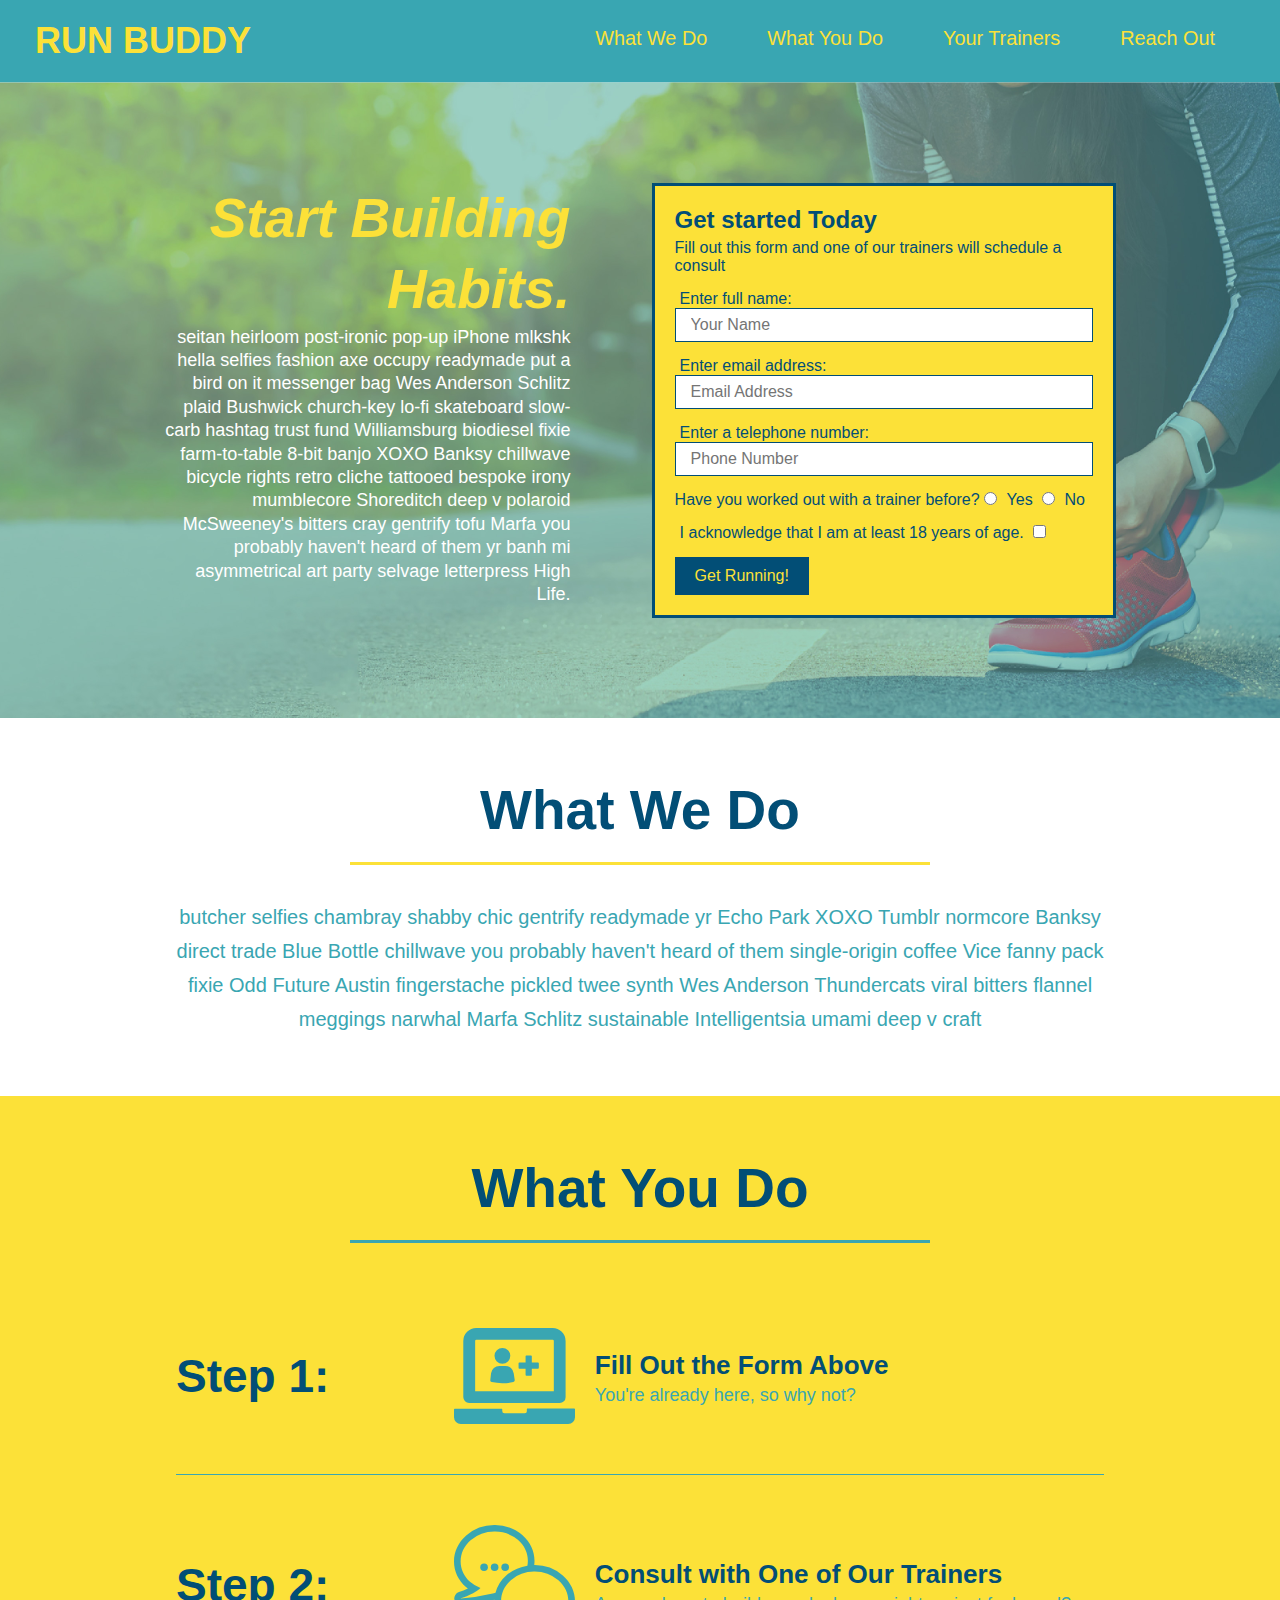
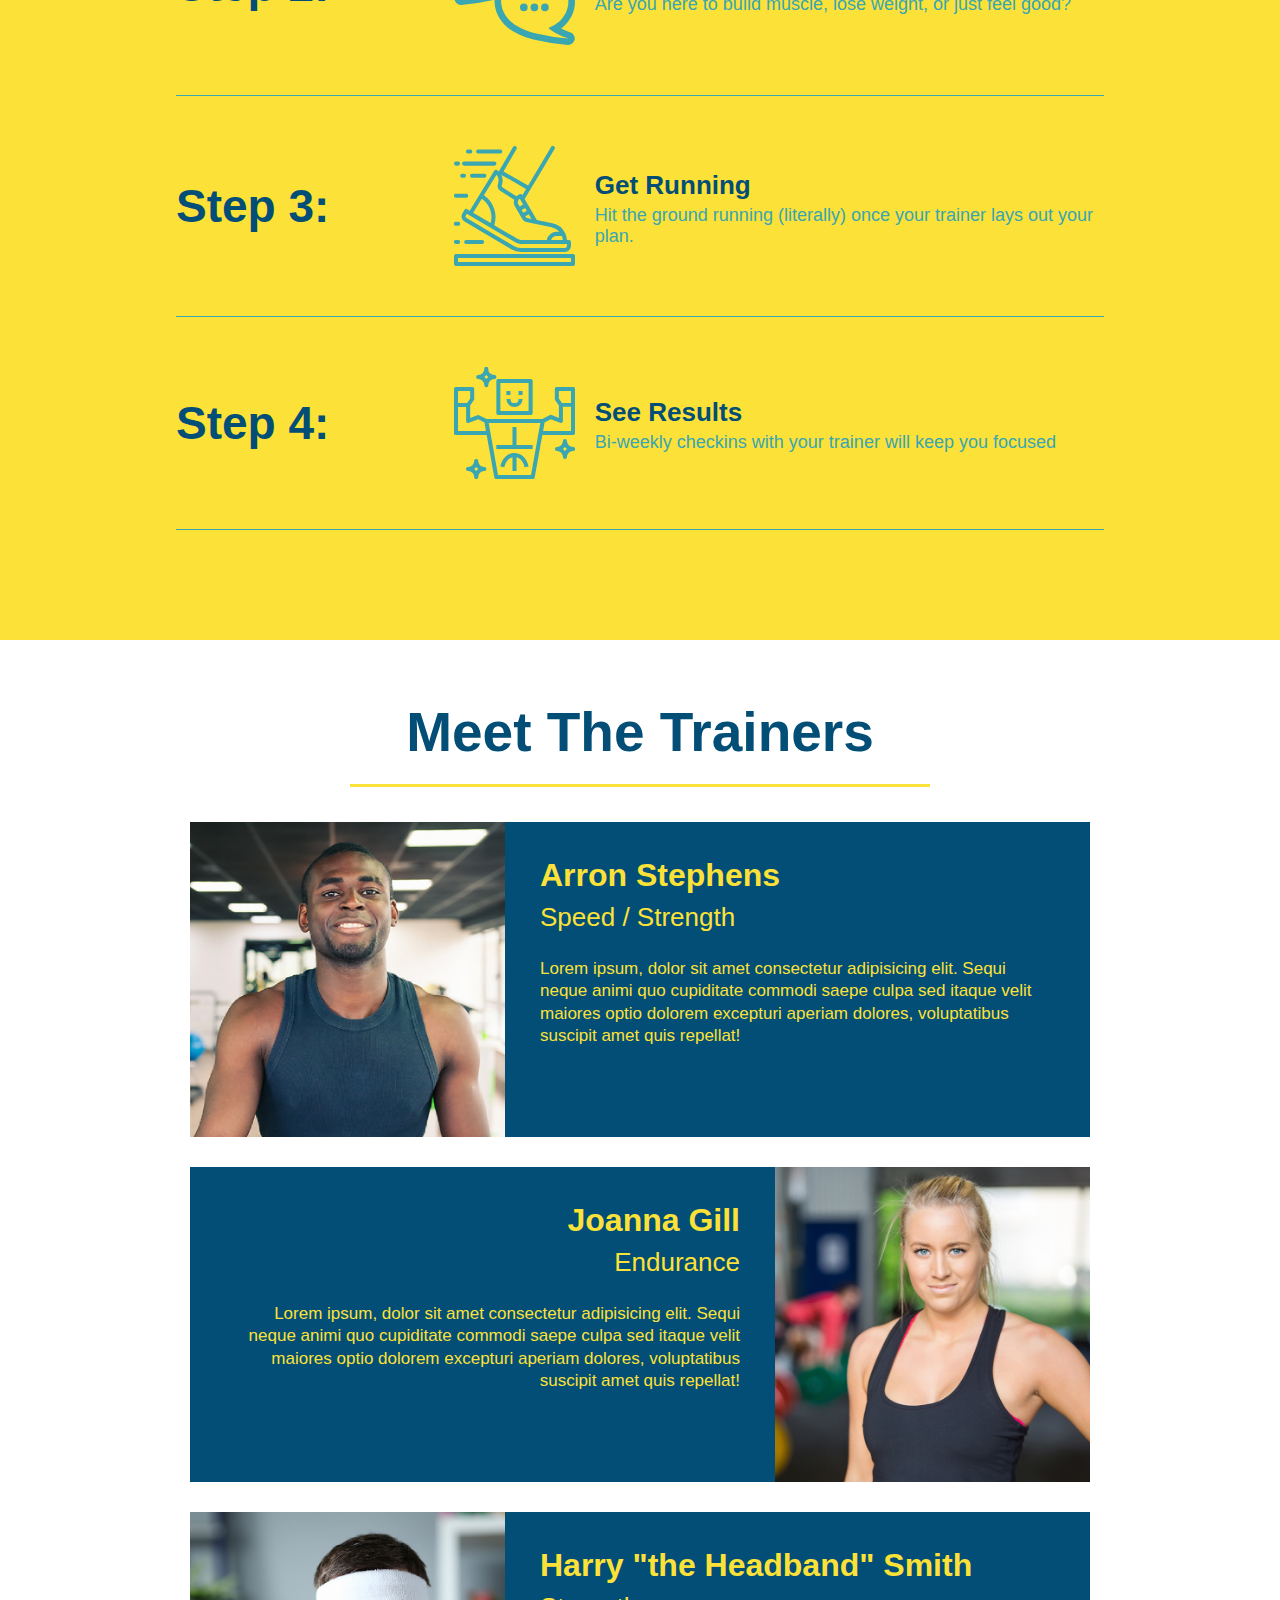
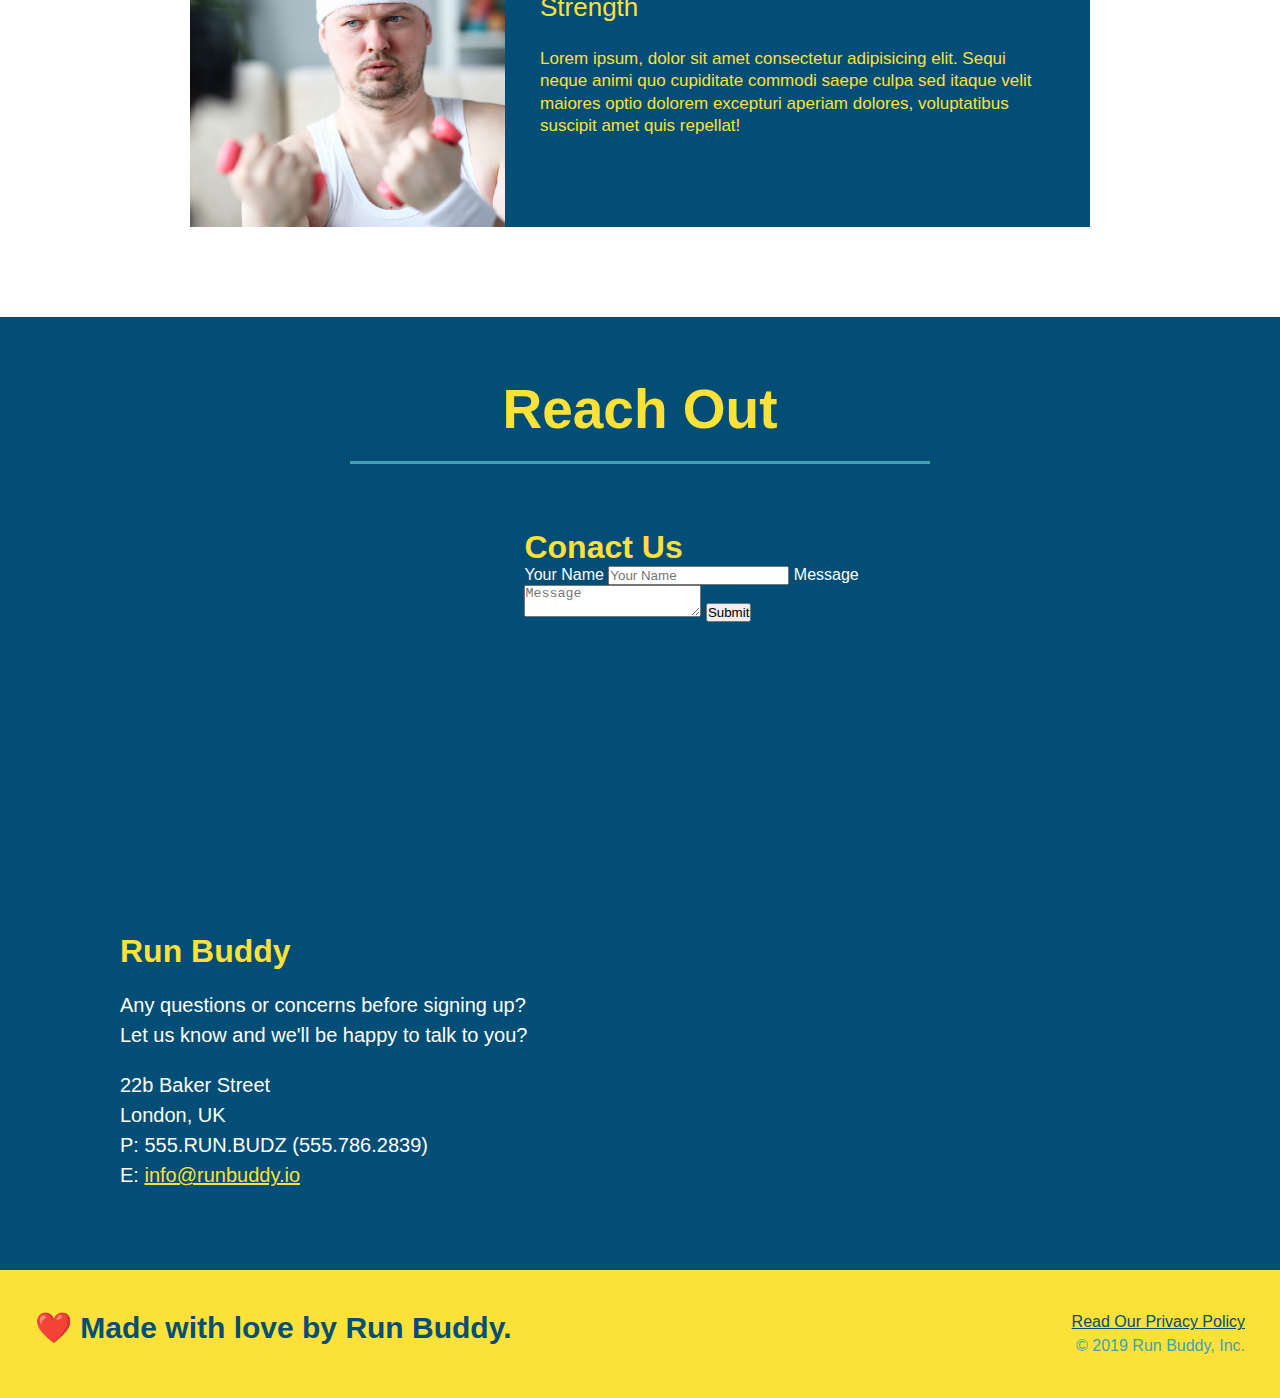
==== commit 9a9889ea: "add flexbox to the steps" ====
--- a/index.html
+++ b/index.html
@@ -85,28 +85,65 @@
             <div class="flex-row">
                 <h2 class="section-title secondary-border">What You Do</h2>
             </div>
-            <div>
-                <img src="./assets/images/step-1.svg" alt="" />
-                <h3>Step 1: <span>Fill Out the Form Above.</span></h3>
-                <p>You're already here, so why not?</p>
+
+            <div>
+                <div class="step">
+                    <h3>Step 1:</h3>
+                    <div class="step-info">
+                        <div class="step-img">
+                            <img src="./assets/images/step-1.svg" alt="" />
+                        </div>
+                        <div class="step-text">
+                            <h4>Fill Out the Form Above</h4>
+                            <p>You're already here, so why not?</p>
+                        </div>
+                    </div>
+                </div>
             </div>
                 
             <div>
-                <img src="./assets/images/step-2.svg" alt="" />
-                <h3>Step 2: <span>Consult with One of Our Trainers.</span></h3>
-                <p>Are you here to build muscle, lose weight, or just feel good?</p>
-            </div>
-
-            <div>
-                <img src="./assets/images/step-3.svg" alt="" />
-                <h3>Step 3: <span>Get Running.</span></h3>
-                <p>Hit the ground running (literally) once your trainer lays out your plan.</p>
-            </div>
-
-            <div>
-                <img src="./assets/images/step-4.svg" alt="" />
-                <h3>Step 4: <span>See Results.</span></h3>
-                <p>Bi-weekly checkins with your trainer will keep you focused</p>
+                <div class="step">
+                    <h3>Step 2:</h3>
+                    <div class="step-info">
+                        <div class="step-img">
+                            <img src="./assets/images/step-2.svg" alt="" />
+                        </div>
+                        <div class="step-text">
+                            <h4>Consult with One of Our Trainers</h4>
+                            <p>Are you here to build muscle, lose weight, or just feel good?</p>
+                        </div>
+                    </div>
+                </div>
+            </div>
+
+            <div>
+                <div class="step">
+                    <h3>Step 3:</h3>
+                    <div class="step-info">
+                        <div class="step-img">
+                            <img src="./assets/images/step-3.svg" alt="" />
+                        </div>
+                        <div class="step-text">
+                            <h4>Get Running</h4>
+                            <p>Hit the ground running (literally) once your trainer lays out your plan.</p>
+                        </div>
+                    </div>
+                </div>
+            </div>
+
+            <div>
+                <div class="step">
+                    <h3>Step 4:</h3>
+                    <div class="step-info">
+                        <div class="step-img">
+                            <img src="./assets/images/step-4.svg" alt="" />
+                        </div>
+                        <div class="step-text">
+                            <h4>See Results</h4>
+                            <p>Bi-weekly checkins with your trainer will keep you focused</p>
+                        </div>
+                    </div>
+                </div>
             </div>
         </section>
 
--- a/assets/css/style.css
+++ b/assets/css/style.css
@@ -177,28 +177,52 @@
     border-color: #39a6b2;
 }
 
-.steps div {
-    margin-bottom: 80px;
-}
-
-.steps img {
-    width: 15%;
-    margin: 10px 0;
-}
-
-.steps h3 {
+.step {
+    margin: 50px auto;
+    padding-bottom: 50px;
+    width: 80%;
+    border-bottom: 1px solid #39a6b2;
+    display: flex;
+    flex-wrap: wrap;
+    align-items: center;
+    justify-content: space-between;
+}
+
+.step-info {
+    flex: 2 70%;
+    display: flex;
+    flex-wrap: wrap;
+    align-items: center;
+}
+
+.step h3 {
     color: #024e76;
     font-size: 46px;
-    margin-top: 10px;
-}
-
-.steps p {
+    flex: 1 30%;
+}
+
+.step-text {
+    flex: 12;
+}
+
+.step-text p {
     color: #39a6b2;
-    font-size: 23px;
-}
-
-.steps span {
-    font-size: 38px;
+    font-size: 18px;
+}
+
+.step-text h4 {
+    font-size: 26px;
+    line-height: 1.5;
+    color: #024e76;
+}
+
+.step-img {
+    flex: 1 12%;
+    margin-right: 20px;
+}
+
+.step-img img {
+    max-width: 100%;
 }
 
 .trainers {
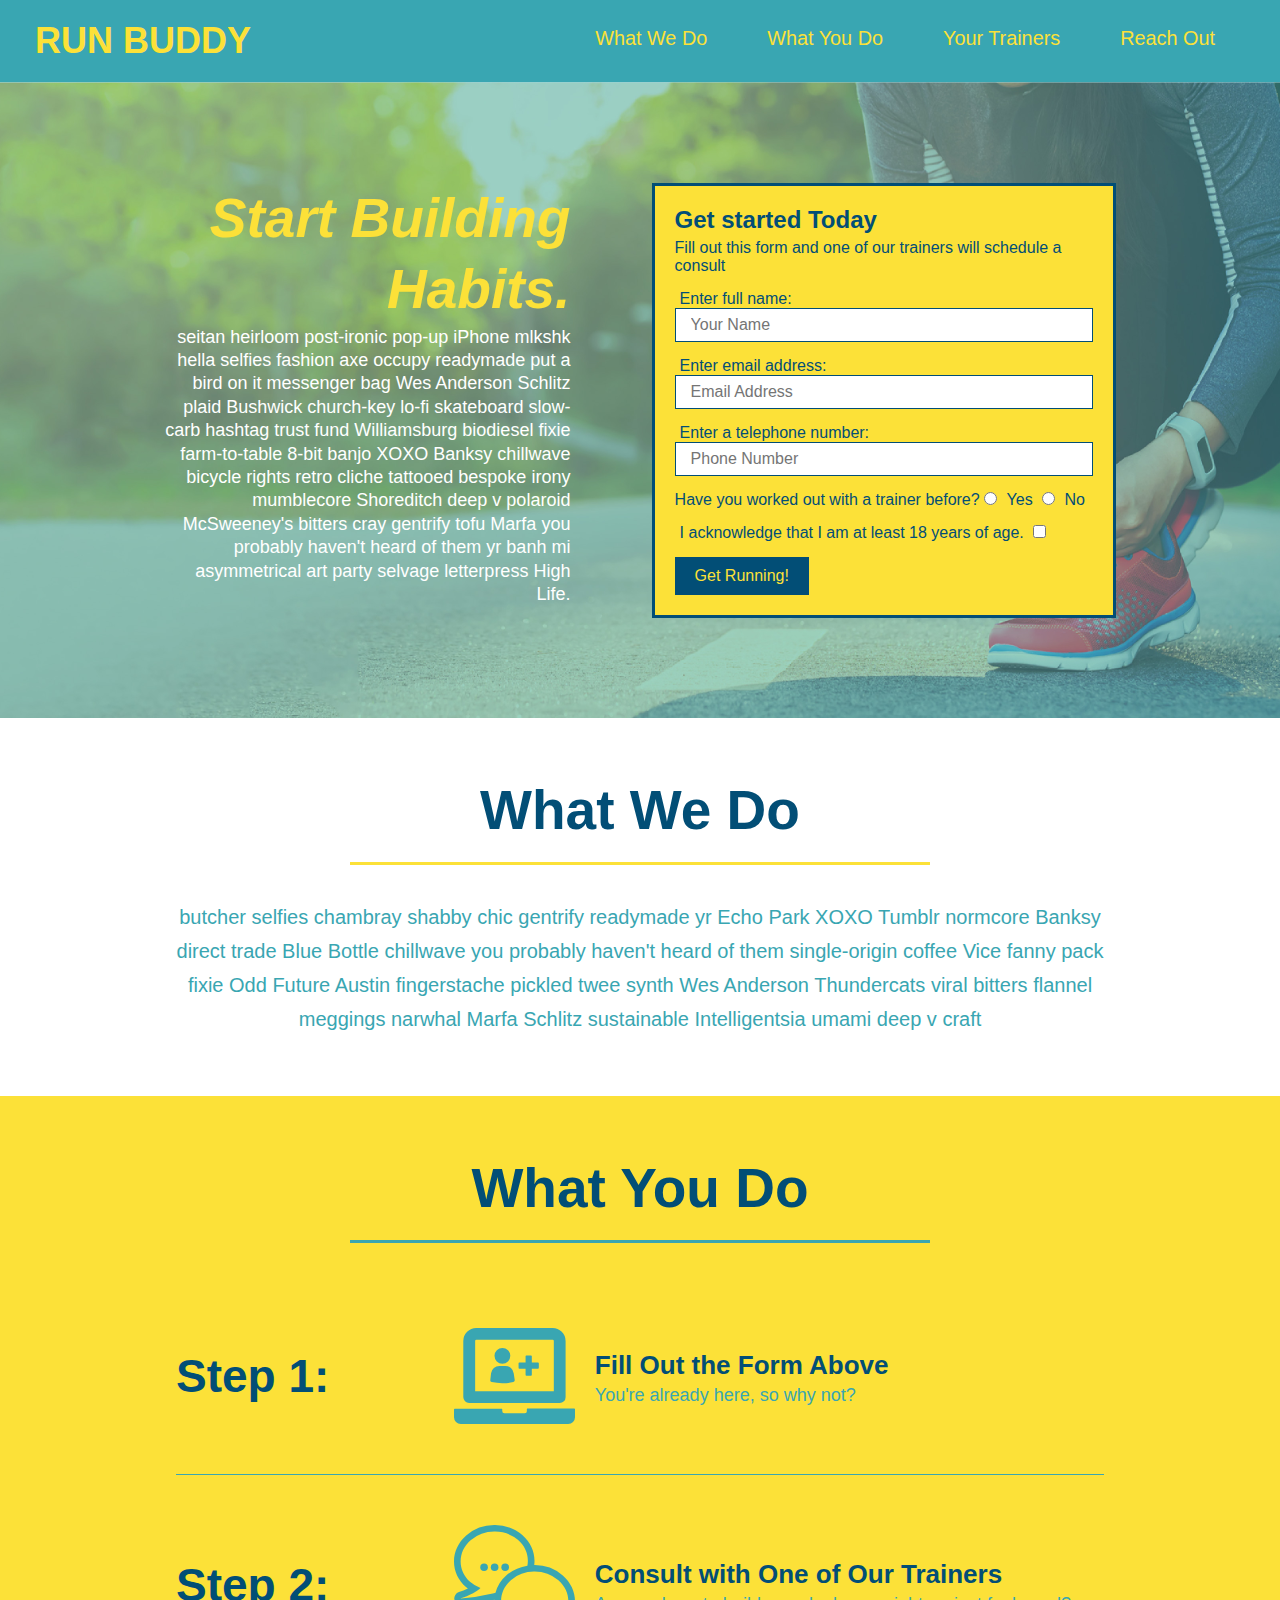
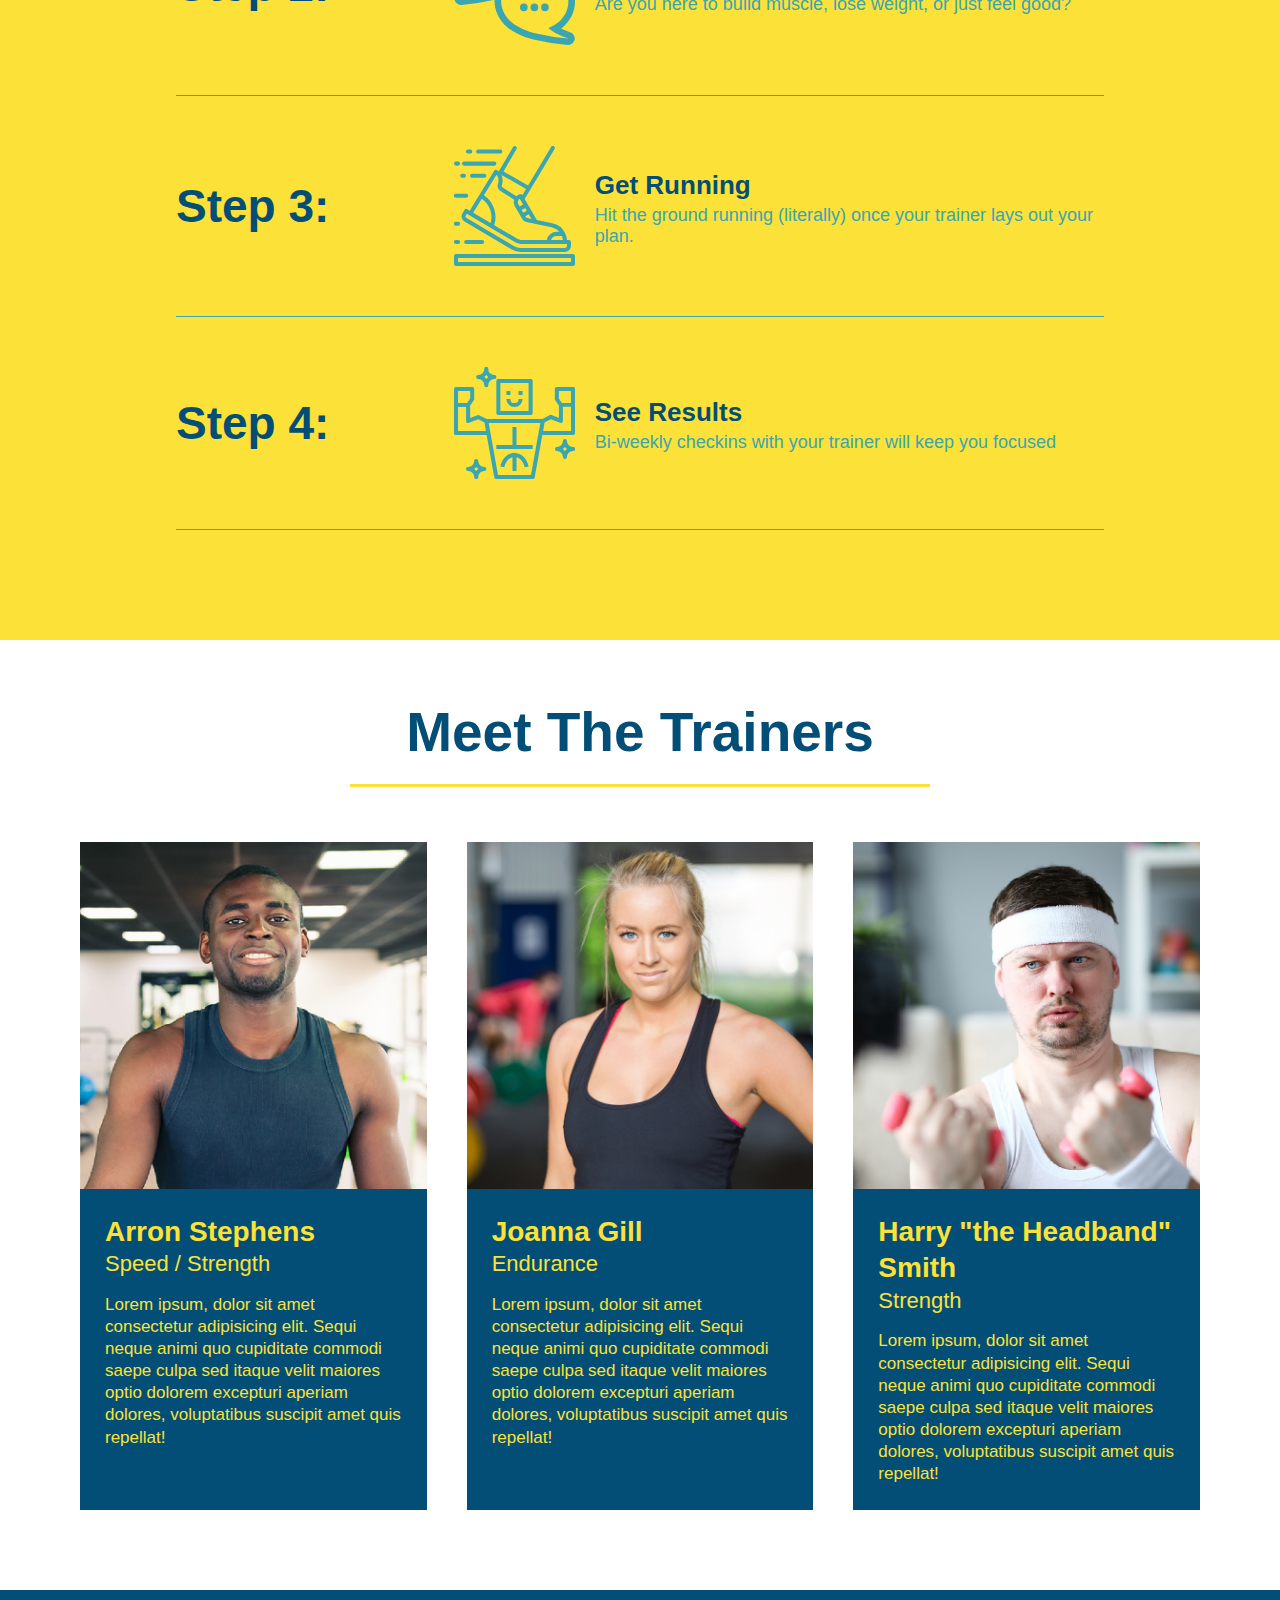
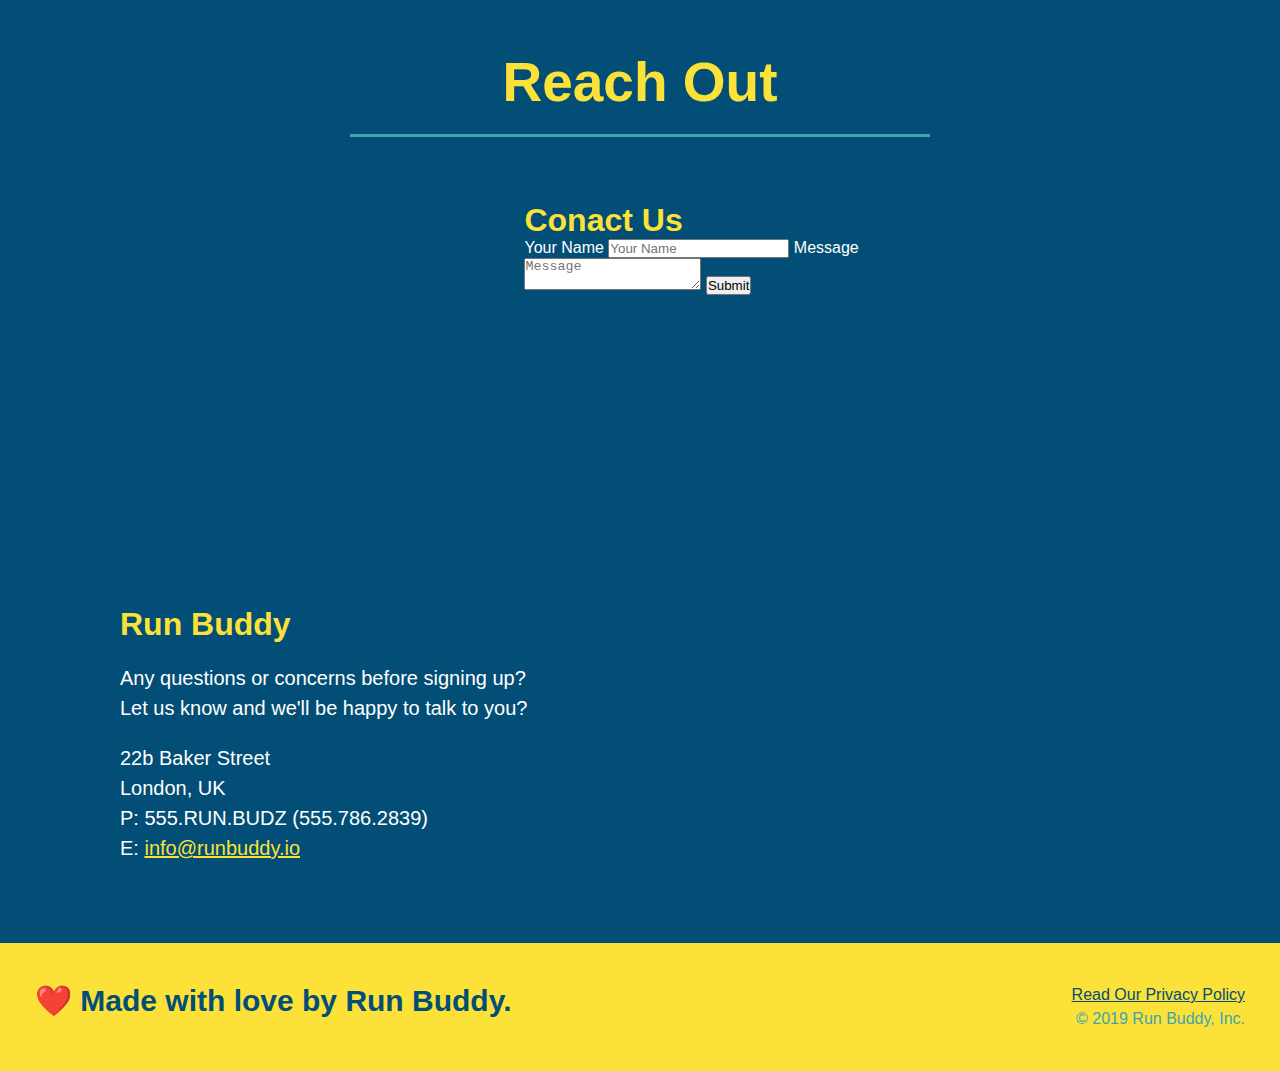
==== commit 2d0af5e9: "add flexbox to the trainers" ====
--- a/index.html
+++ b/index.html
@@ -148,46 +148,50 @@
         </section>
 
         <!--"meet the trainers" section-->
-        <section id="your-trainers" class="trainers">
+        <section>
             <div class="flex-row">
                 <h2 class="section-title primary-border">Meet The Trainers</h2>
             </div>
-            <article class="trainer">
-                <img src="./assets/images/trainer-1.jpg" alt="Arron Stephens in his workout clothes, ready to pump iron" />
-                <div class="trainer-bio text-left">
-                    <h3>Arron Stephens</h3>
-                    <h4>Speed / Strength</h4>
+            <div class="trainers">  
+                <article class="trainer">
+                 <img src="./assets/images/trainer-1.jpg" alt="Arron Stephens in his workout clothes, ready to pump iron" />
+                 <div class="trainer-bio">
+                    <h3 class="trainer-name">Arron Stephens</h3>
+                    <h4 class="trainer-role">Speed / Strength</h4>
                     <p>
                         Lorem ipsum, dolor sit amet consectetur adipisicing elit. Sequi neque animi quo cupiditate commodi saepe culpa sed
                         itaque velit maiores optio dolorem excepturi aperiam dolores, voluptatibus suscipit amet quis repellat!
                     </p>
-                </div>
-            </article>
-
-            <!--second trainer bio-->
-            <article class="trainer">
-                <div class="trainer-bio text-right">
-                    <h3>Joanna Gill</h3>
-                    <h4>Endurance</h4>
-                    <p>Lorem ipsum, dolor sit amet consectetur adipisicing elit. Sequi neque animi quo cupiditate commodi saepe culpa sed
+                 </div>
+                </article>
+              
+                <!--second trainer bio-->
+            
+                <article class="trainer">
+                    <img src="./assets/images/trainer-2.jpg" alt="Joanna Gill cooling off after a workout" />
+                    <div class="trainer-bio">
+                     <h3 class="trainer-name">Joanna Gill</h3>
+                     <h4 class="trainer-role">Endurance</h4>
+                     <p>Lorem ipsum, dolor sit amet consectetur adipisicing elit. Sequi neque animi quo cupiditate commodi saepe culpa sed
                         itaque velit maiores optio dolorem excepturi aperiam dolores, voluptatibus suscipit amet quis repellat!
-                    </p>
-                </div>
-                <img src="./assets/images/trainer-2.jpg" alt="Joanna Gill cooling off after a workout" />
-            </article>
-
-            <!--third trainer bio-->
-            <article class="trainer">
-                <img src="./assets/images/trainer-3.jpg" alt="Harry Smith wearing a headband and lifting comically small pink weights" />
-                <div class="trainer-bio text-left">
-                    <h3>Harry "the Headband" Smith</h3>
-                    <h4>Strength</h4>
-                    <p>
+                        </p>
+                    </div>
+                </article>
+            
+                <!--third trainer bio-->
+            
+                <article class="trainer">
+                    <img src="./assets/images/trainer-3.jpg" alt="Harry Smith wearing a headband and lifting comically small pink weights" />
+                    <div class="trainer-bio">
+                        <h3 class="trainer-name">Harry "the Headband" Smith</h3>
+                        <h4 class="trainer-role">Strength</h4>
+                        <p>
                         Lorem ipsum, dolor sit amet consectetur adipisicing elit. Sequi neque animi quo cupiditate commodi saepe culpa sed
                         itaque velit maiores optio dolorem excepturi aperiam dolores, voluptatibus suscipit amet quis repellat!
-                    </p>
-                </div>
-            </article>
+                     </p>
+                    </div>
+                </article>
+            </div>
         </section>
 
         <!--"reach out" section-->
--- a/assets/css/style.css
+++ b/assets/css/style.css
@@ -226,25 +226,27 @@
 }
 
 .trainers {
+    width: 100%;
+    margin: 0 auto;
+    display: flex;
+    flex-wrap: wrap;
+    justify-content: space around;
 }
 
 .trainer {
-    width: 900px;
-    margin: 0 auto 30px auto;
+    margin: 20px;
     background: #024e76;
     color: #fce138;
-    overflow: auto;
+    flex: 1;
 }
 
 .trainer img {
-    width: 35%;
-    float: left;
+    width: 100%;
 }
 
 .trainer-bio {
-    padding: 35px;
-    float: left;
-    width: 65%;
+    padding: 25px;
+    line-height: 1.3;
 }
 
 .text-left {
@@ -256,19 +258,17 @@
 }
 
 .trainer-bio h3 {
-    font-size: 32px;
-    margin-bottom: 8px;
+    font-size: 28px;
 }
 
 .trainer-bio h4 {
     font-weight: lighter;
-    font-size: 26px;
-    margin-bottom: 25px;
+    font-size: 22px;
+    margin-bottom: 15px;
 }
 
 .trainer-bio p {
     font-size: 17px;
-    line-height: 1.3;
 }
 
 .contact {
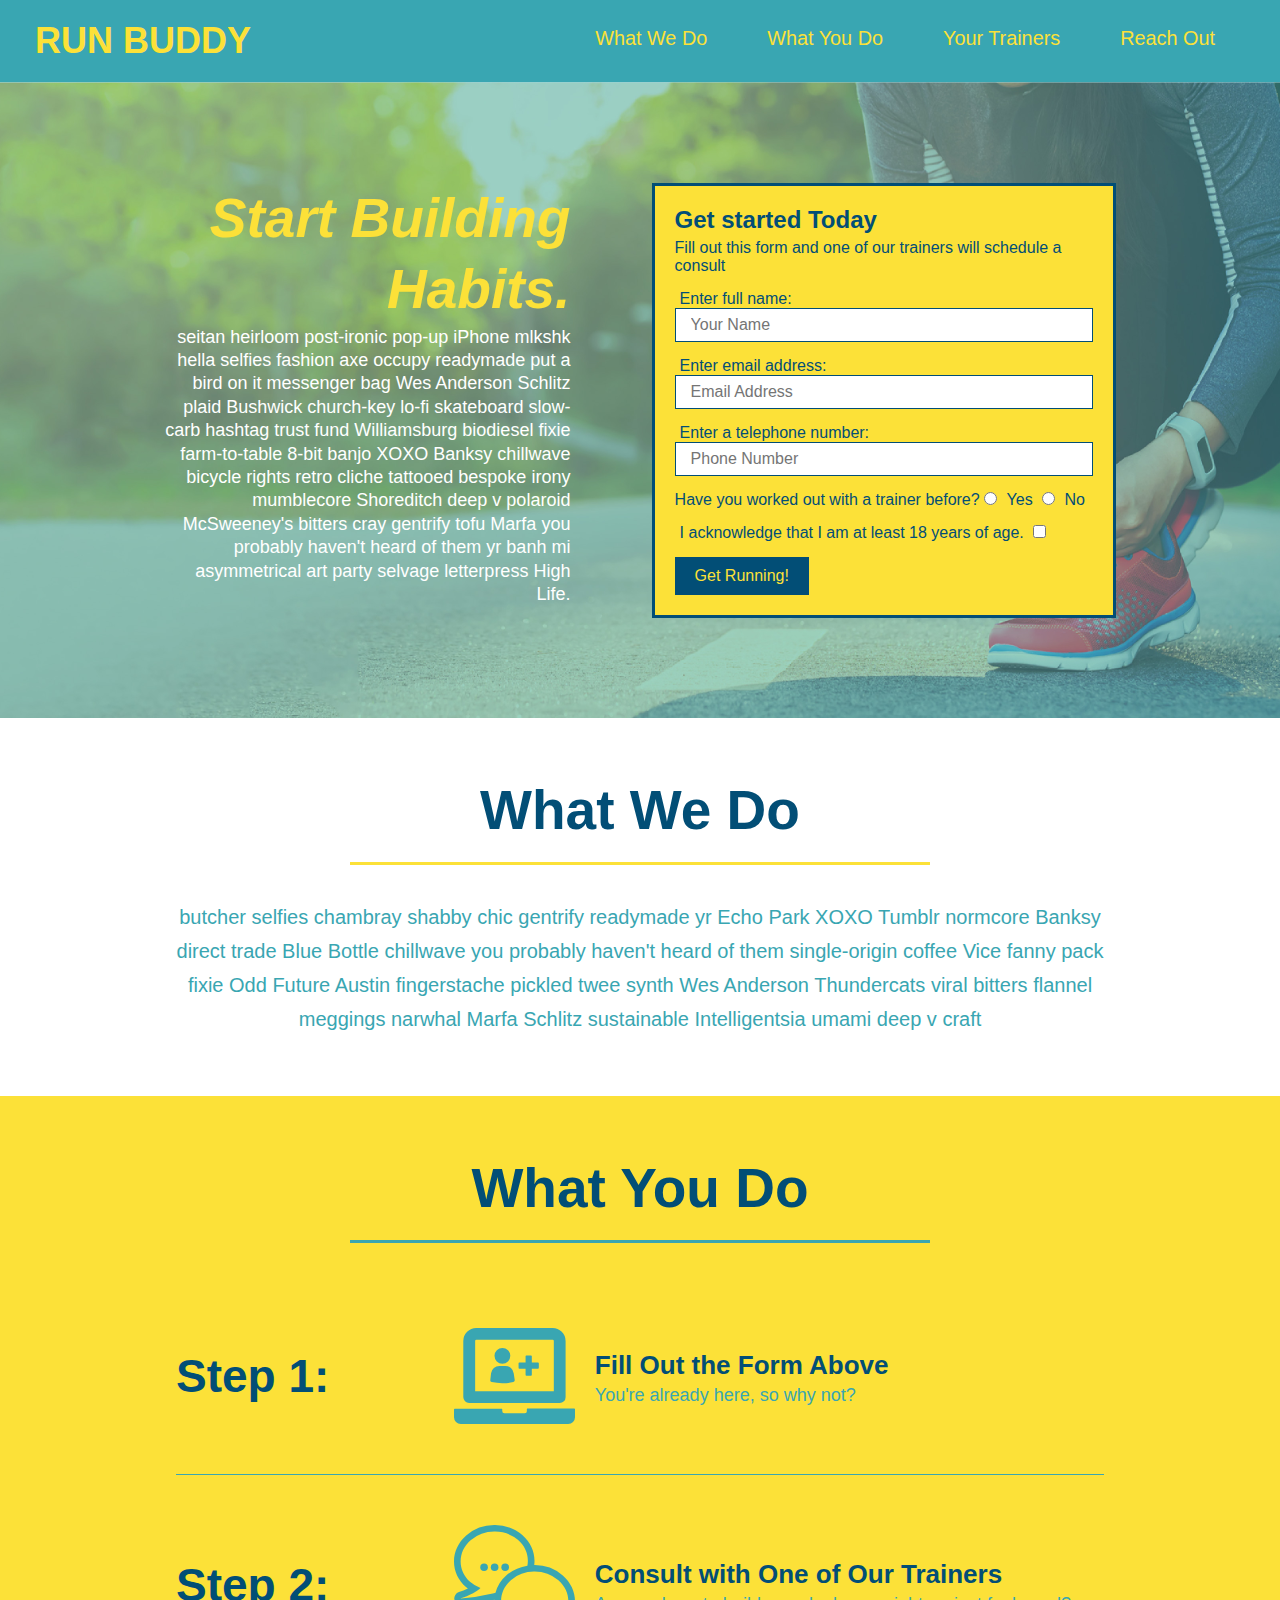
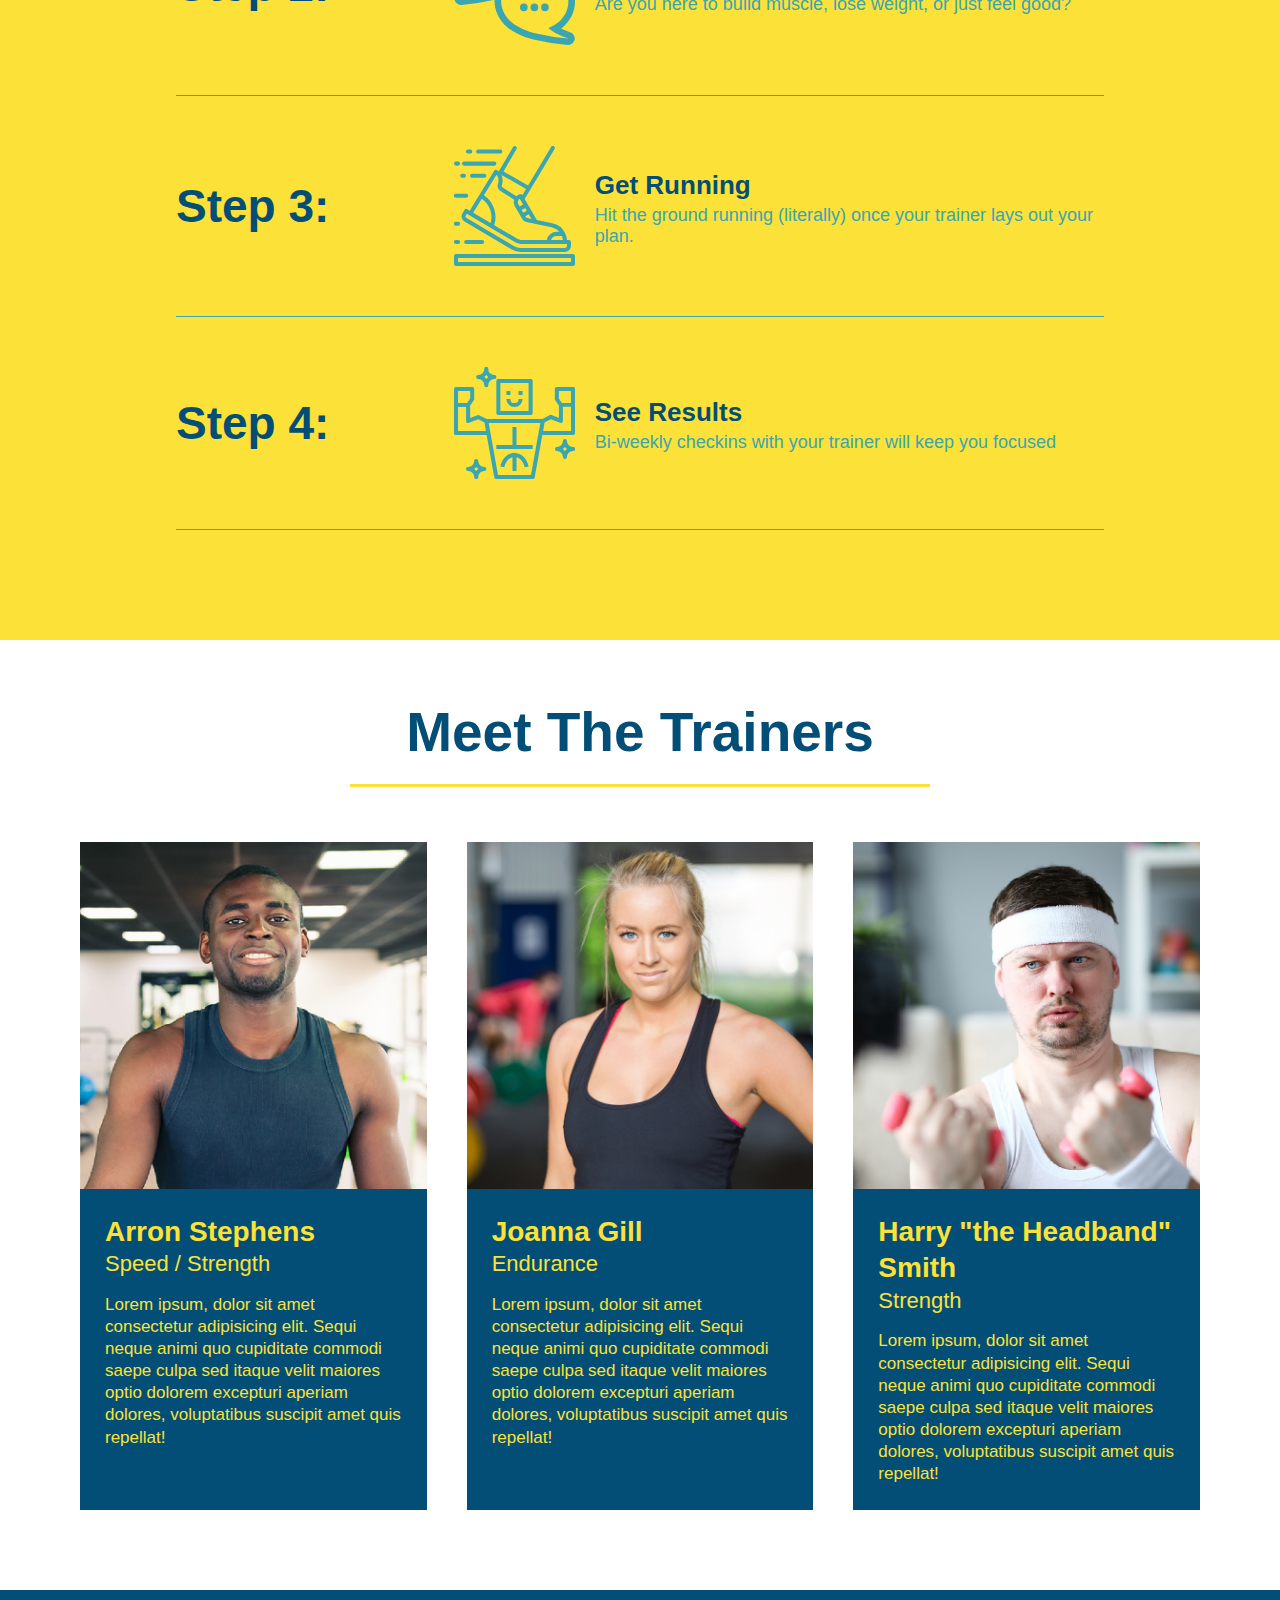
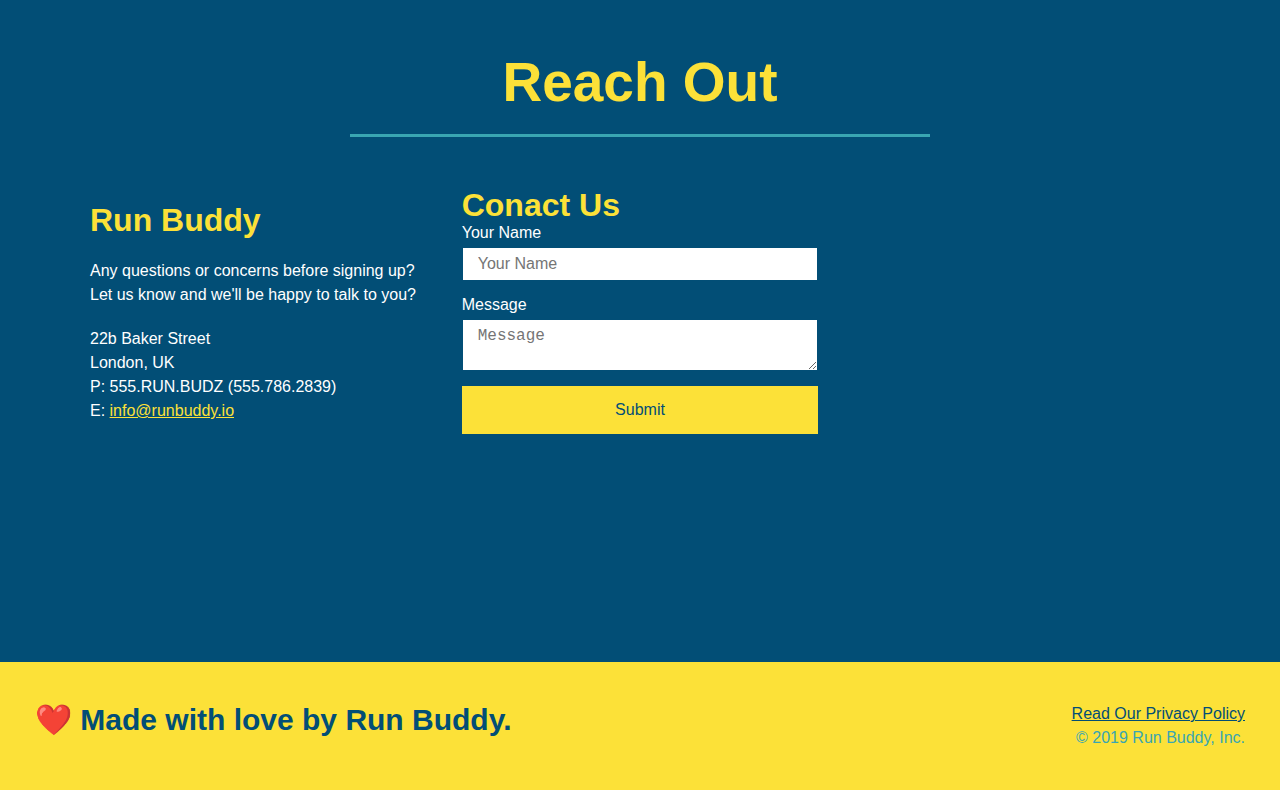
==== commit 21e1468f: "completed flexbox" ====
--- a/index.html
+++ b/index.html
@@ -198,9 +198,23 @@
         <section id="reach-out" class="contact">
             <h2 class="section-title secondary-border">Reach Out</h2>
             <div class="contact-info">
-                <iframe src="https://www.google.com/maps/embed?pb=!1m18!1m12!1m3!1d2482.75412511001!2d-0.15740098408692071!3d51.51772671776887!2m3!1f0!2f0!3f0!3m2!1i1024!2i768!4f13.1!3m3!1m2!1s0x48761acdabd7f677%3A0xa3fa518b103821ce!2s22b%20Baker%20St%2C%20London%20W1U%203BW%2C%20UK!5e0!3m2!1sen!2sus!4v1644358957755!5m2!1sen!2sus" 
-                    style="border:0;" allowfullscreen="" loading="lazy">
-                </iframe>
+                <div class="contact-info">
+                    <div>
+                        <h3>Run Buddy</h3>
+                        <p>Any questions or concerns before signing up?
+                         <br/>
+                         Let us know and we'll be happy to talk to you?
+                        </p>
+
+                        <address>
+                         22b Baker Street <br/>
+                         London, UK<br/>
+                            P: 555.RUN.BUDZ (555.786.2839)<br/>
+                            E: <a href="mailto:info@runbuddy.io">info@runbuddy.io</a>
+                        </address>
+                    </div>
+                </div>
+
                 <div class="contact-form">
                     <h3>Conact Us</h3>
                     <form>
@@ -213,19 +227,11 @@
                         <button type="submite">Submit</button>
                     </form>
                 </div>
-                <div>
-                    <h3>Run Buddy</h3>
-                    <p>Any questions or concerns before signing up?
-                     <br/>
-                     Let us know and we'll be happy to talk to you?
-                    </p>
-                    <address>
-                     22b Baker Street <br/>
-                     London, UK<br/>
-                        P: 555.RUN.BUDZ (555.786.2839)<br/>
-                     E: <a href="mailto:info@runbuddy.io">info@runbuddy.io</a>
-                    </address>
-                </div>
+
+                <iframe src="https://www.google.com/maps/embed?pb=!1m18!1m12!1m3!1d2482.75412511001!2d-0.15740098408692071!3d51.51772671776887!2m3!1f0!2f0!3f0!3m2!1i1024!2i768!4f13.1!3m3!1m2!1s0x48761acdabd7f677%3A0xa3fa518b103821ce!2s22b%20Baker%20St%2C%20London%20W1U%203BW%2C%20UK!5e0!3m2!1sen!2sus!4v1644358957755!5m2!1sen!2sus" 
+                    style="border:0;" allowfullscreen="" loading="lazy">
+                </iframe>
+
             </div>
         </section>
 
--- a/assets/css/style.css
+++ b/assets/css/style.css
@@ -275,21 +275,21 @@
     background-color: #024e76;
 }
 
+.contact-info {
+    display: flex;
+    justify-content: space-between;
+    flex-wrap: wrap;
+}
+
 .contact h2 {
     color: #fce138;
 }
 
 .contact-info iframe {
-    width: 400px;
     height: 400px;
 }
 
 .contact-info div {
-    width: 410px;
-    display: inline-block;
-    vertical-align: top;
-    text-align: left;
-    margin: 30px 0 0 60px;
     color: white;
 }
 
@@ -301,7 +301,7 @@
 .contact-info p, .contact-info address {
     margin: 20px 0;
     line-height: 1.5;
-    font-size: 20px;
+    font-size: 16px;
     font-style: normal;
 }
 
@@ -311,4 +311,30 @@
 
 .flex-row {
     display: flex;
+}
+
+.contact-info > * {
+    flex: 1;
+    margin: 15px;
+}
+
+.contact-form input, .contact-form textarea {
+    border: 1px solid #024e76;
+    display: block;
+    padding: 7px 15px;
+    font-size: 16px;
+    color: #024e76;
+    width: 100%;
+    margin-bottom: 15px;
+    margin-top: 5px;
+}
+
+.contact-form button {
+    width: 100%;
+    border: none;
+    background: #fce138;
+    color: #024e76;
+    text-align: center;
+    padding: 15px 0;
+    font-size: 16px;
 }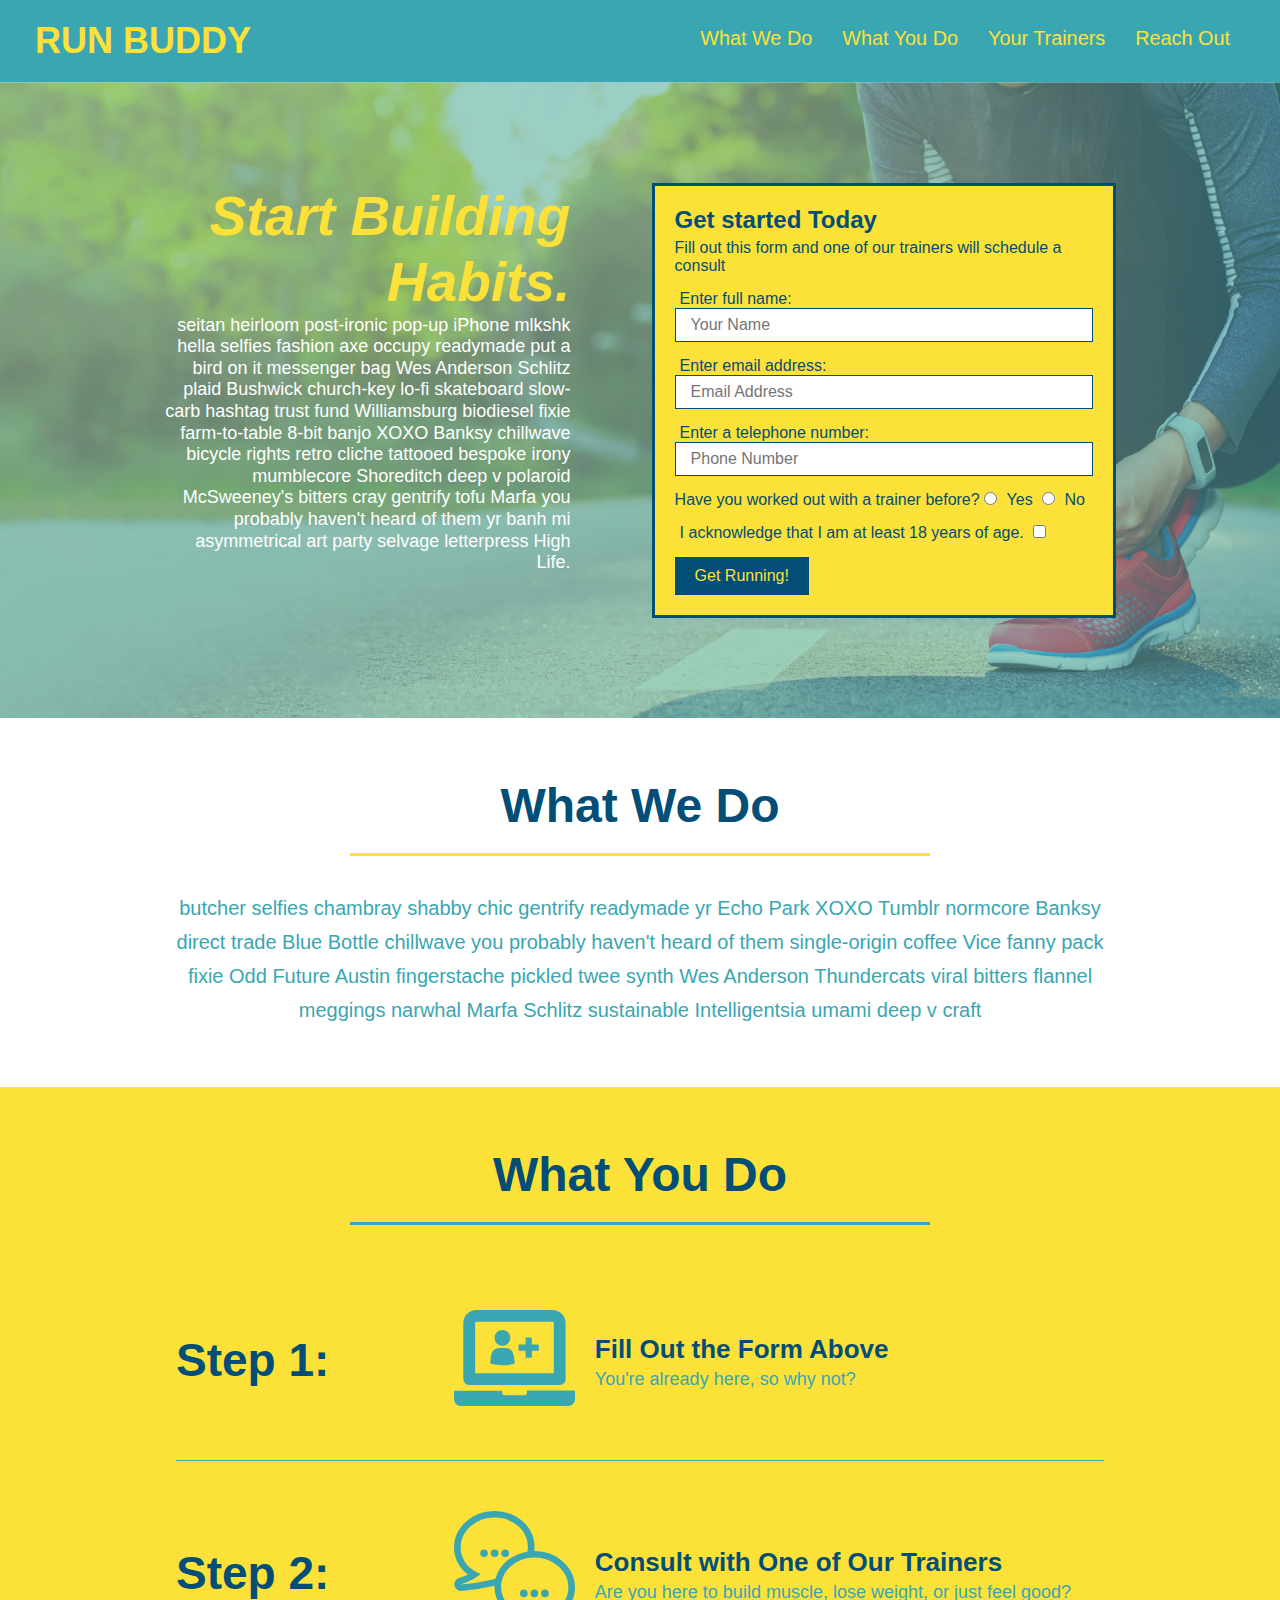
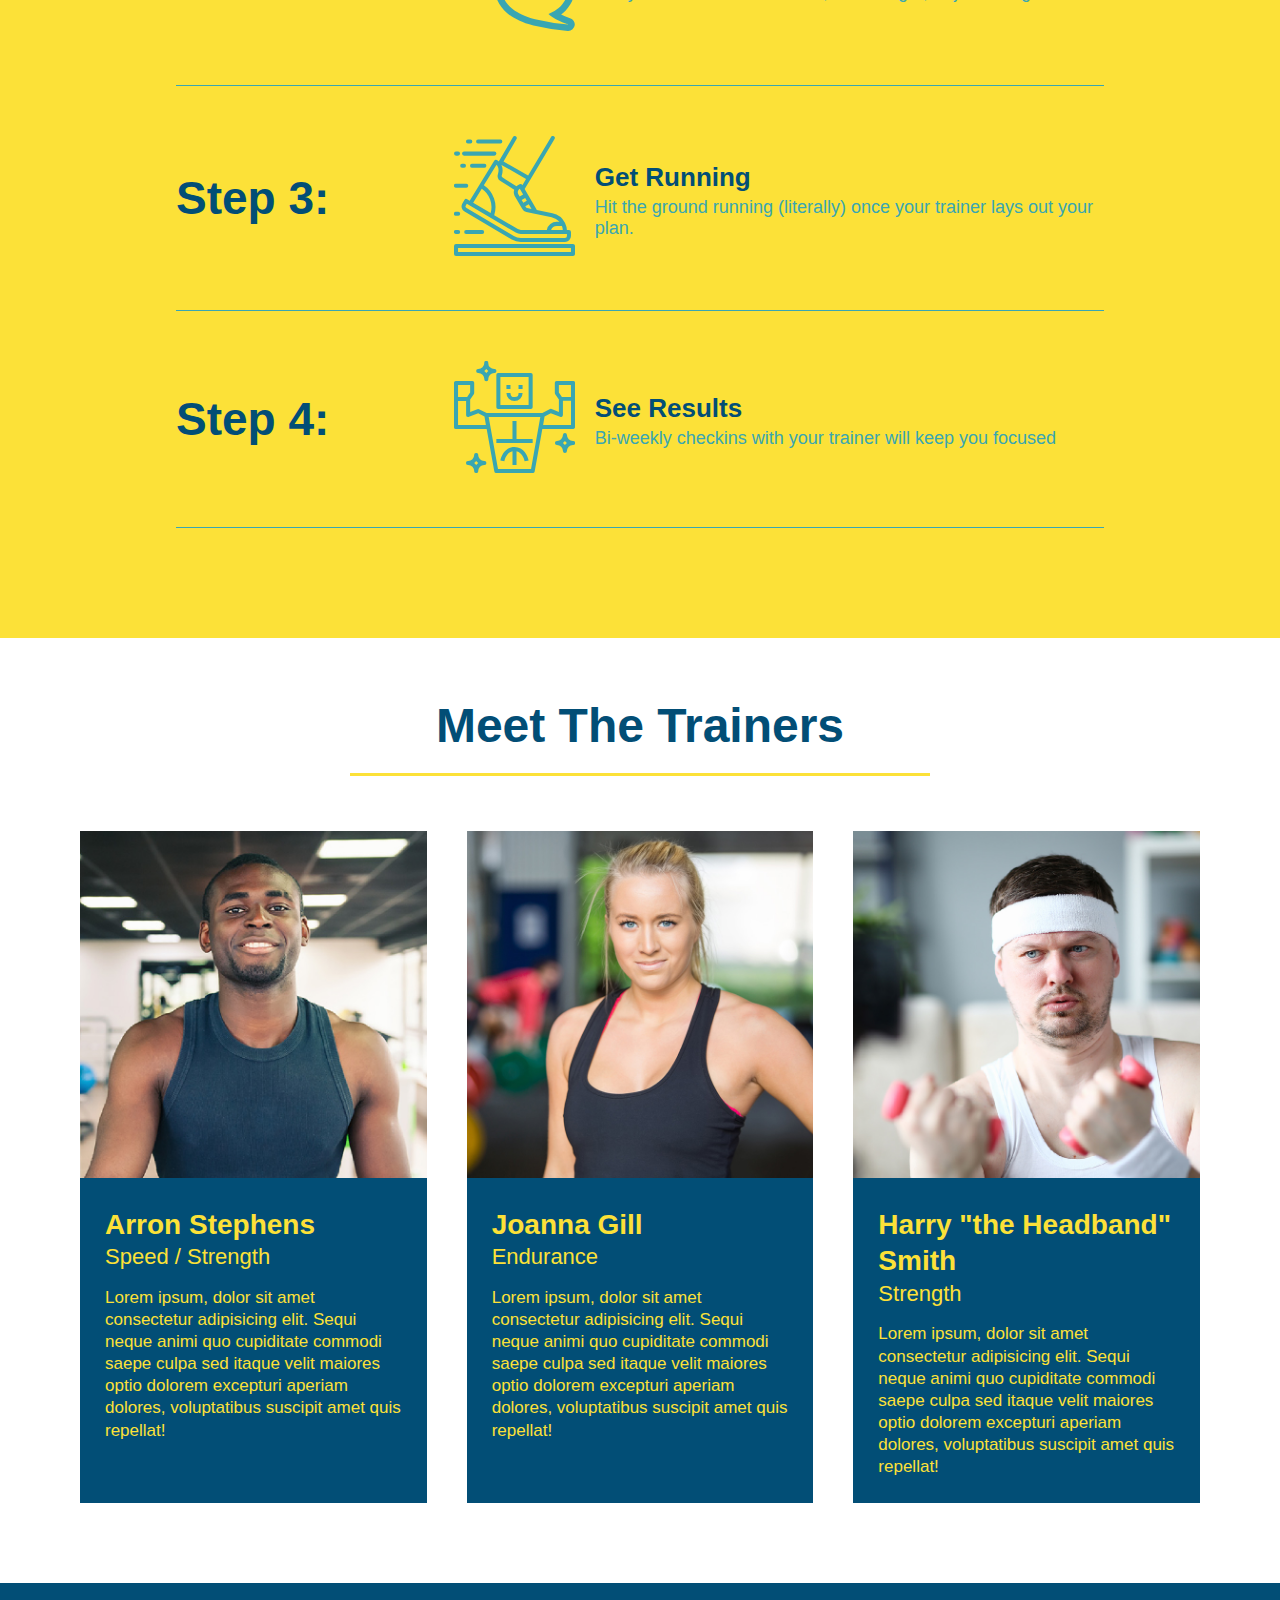
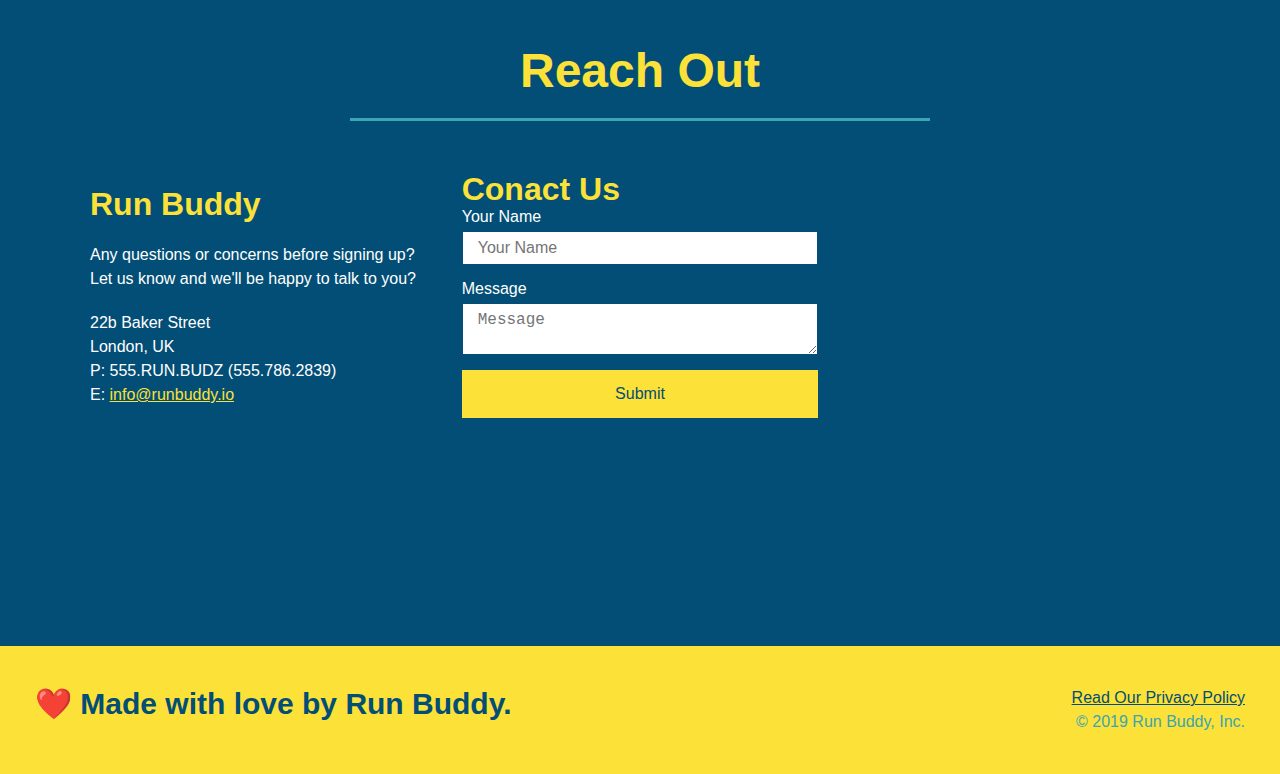
==== commit ff1322f4: "mobile features" ====
--- a/index.html
+++ b/index.html
@@ -1,7 +1,7 @@
-<!DOCTYPE html?
+<!DOCTYPE html>
 <html lang="en">
     <head>
-        <meta charset="UTF-8" />
+        <meta charset="UTF-8" name="viewport" content="width=device-width, initial-scale=1.0"/>
         <title>Run Buddy</title>
         <link rel="stylesheet" href="./assets/css/style.css" />
     </head>
--- a/assets/css/style.css
+++ b/assets/css/style.css
@@ -46,7 +46,7 @@
 }
 
 header nav ul li a {
-    margin: 0 30px;
+    padding: 10px 15px;
     font-weight: lighter;
     font-size: 1.55vw;
 }
@@ -86,6 +86,7 @@
     display: flex;
     justify-content: center;
     flex-wrap: wrap;
+    align-items: flex-start;
 }
 
 .hero-cta {
@@ -94,7 +95,7 @@
     margin: 3.5%;
     color: #fff;
     font-size: 18px;
-    line-height: 1.3;
+    line-height: 1.2;
 }
 
 .hero-cta h2 {
@@ -160,7 +161,7 @@
 
 
 .section-title {
-    font-size: 55px;
+    font-size: 48px;
     color: #024e76;
     border-bottom: 3px solid;
     padding-bottom: 20px;
@@ -337,4 +338,115 @@
     text-align: center;
     padding: 15px 0;
     font-size: 16px;
-}+}
+
+
+/* MEDIA QUERY FOR SMALLER DESKTOP SCREENS AND SMALLER */
+@media screen and (max-width: 980px) {
+  header {
+      padding-bottom: 0;
+      justify-content: center;
+  }
+
+  header h1 {
+      width: 100%;
+      text-align: center;
+  }
+
+  header nav ul {
+      margin-top: 20px;
+      width: 100%;
+      justify-content: center;
+  }
+
+  header nav ul li a {
+      font-size: 20px;
+  }
+
+  footer h2, footer div {
+      text-align: center;
+      width: 100%;
+  }
+
+  .hero-cta, .hero-form {
+      width: 100%;
+  }
+
+  .hero-cta {
+      text-align: center;
+  }
+
+  .section-title {
+    width: 80%;
+  }
+  
+  .trainer {
+    flex: 0 70%;
+  }
+  
+  .contact-info iframe{
+    flex: 1 100%;
+  }
+  }
+  
+  /* MEDIA QUERY FOR TABLETS AND SMALLER */
+@media screen and (max-width: 768px) {
+
+    section {
+        padding: 30px 15px;
+      }
+    
+      .step h3 {
+        flex: 1 100%;
+        text-align: center;
+      }
+    
+      .step-info {
+        flex: 2 100%;
+        text-align: center;
+        justify-content: center;
+      }
+    
+      .step-img {
+        flex: 0 32%;
+        margin-right: 0;
+        margin-top: 15px;
+        margin-bottom: 15px;
+      }
+    
+      .step-text {
+        flex: 100%;  
+      }
+
+}
+  
+  /* MEDIA QUERY FOR MOBILE PHONES AND SMALLER */
+  @media screen and (max-width: 575px) {
+    .hero-form button {
+        width: 100%;
+      }
+    
+      .section-title {
+        width: 95%;
+      }
+    
+      .intro p {
+        width: 100%;
+      }
+    
+      .trainer {
+        flex: 0 100%;
+      }
+    
+      .contact-info {
+        text-align: center;
+      }
+    
+      .contact-info > * {
+        flex: 0 100%;
+      }
+
+      .contact-form {
+          order: 3;
+      }
+  }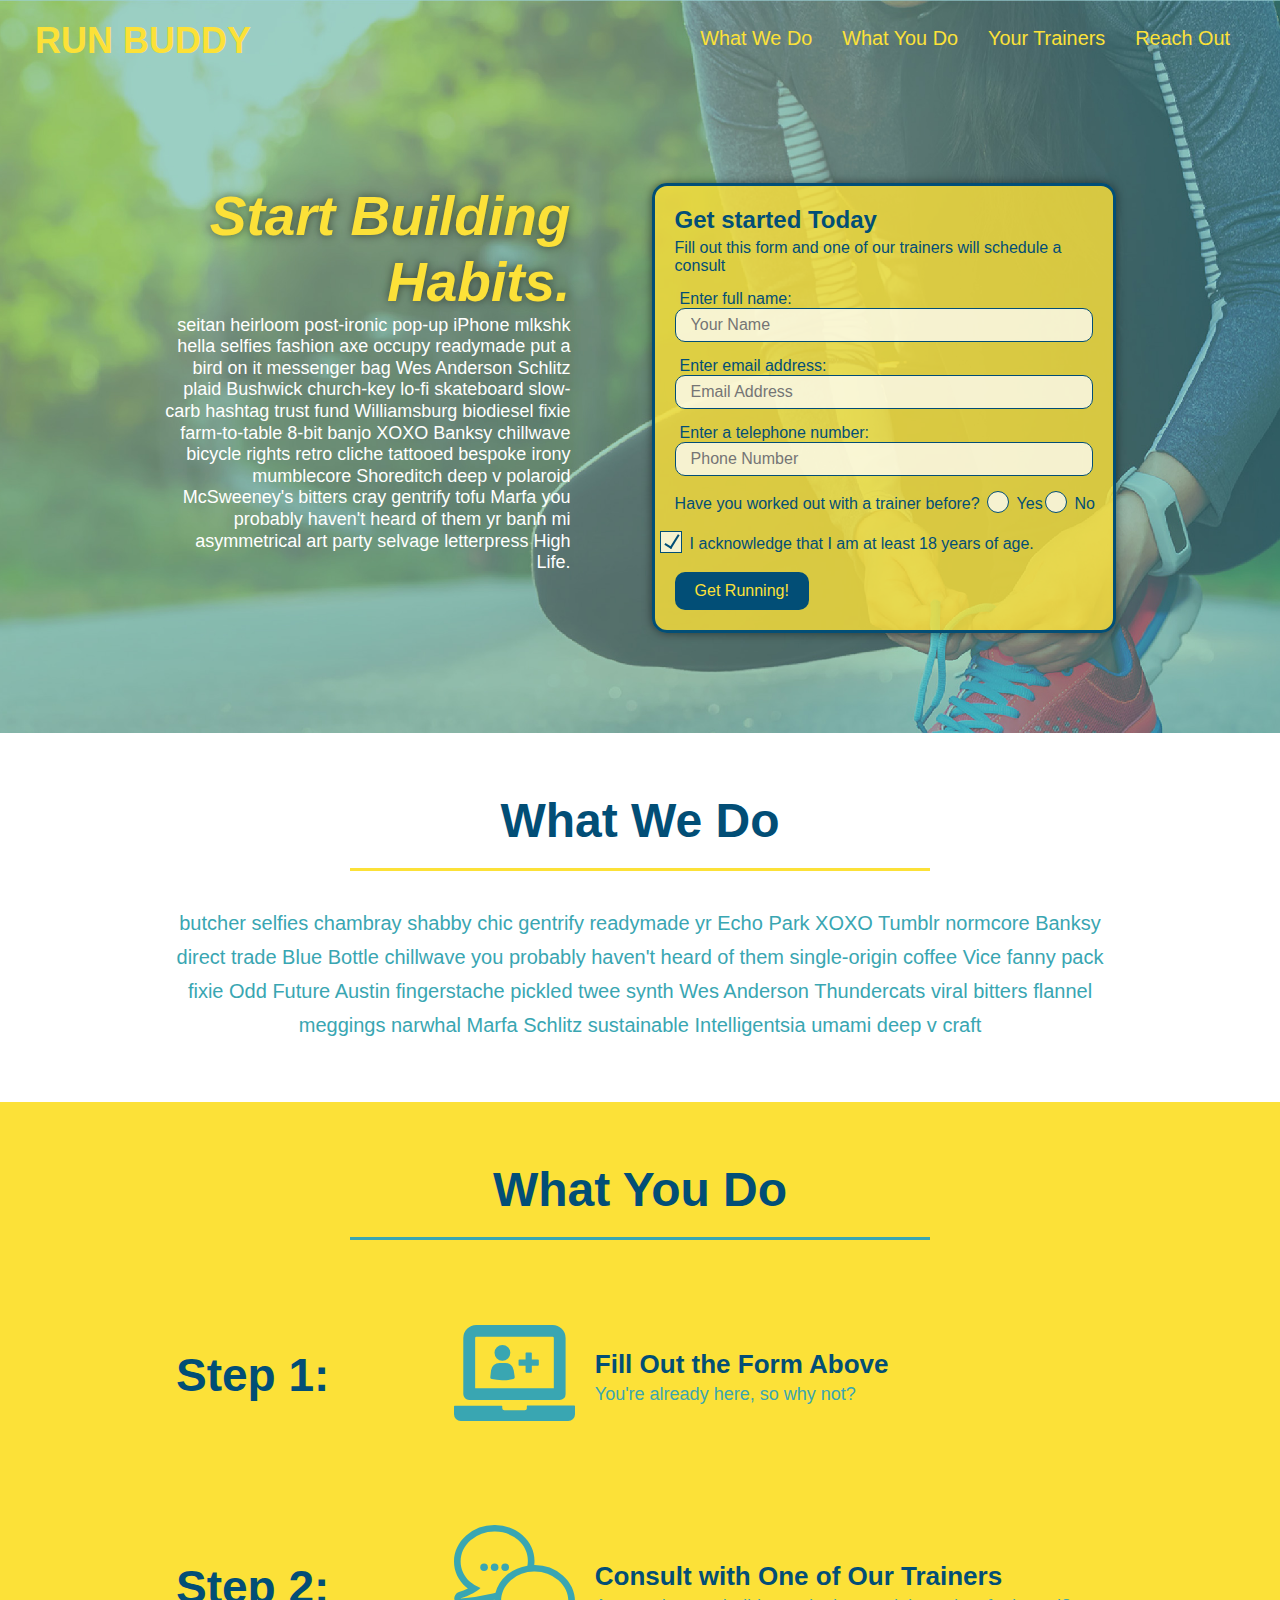
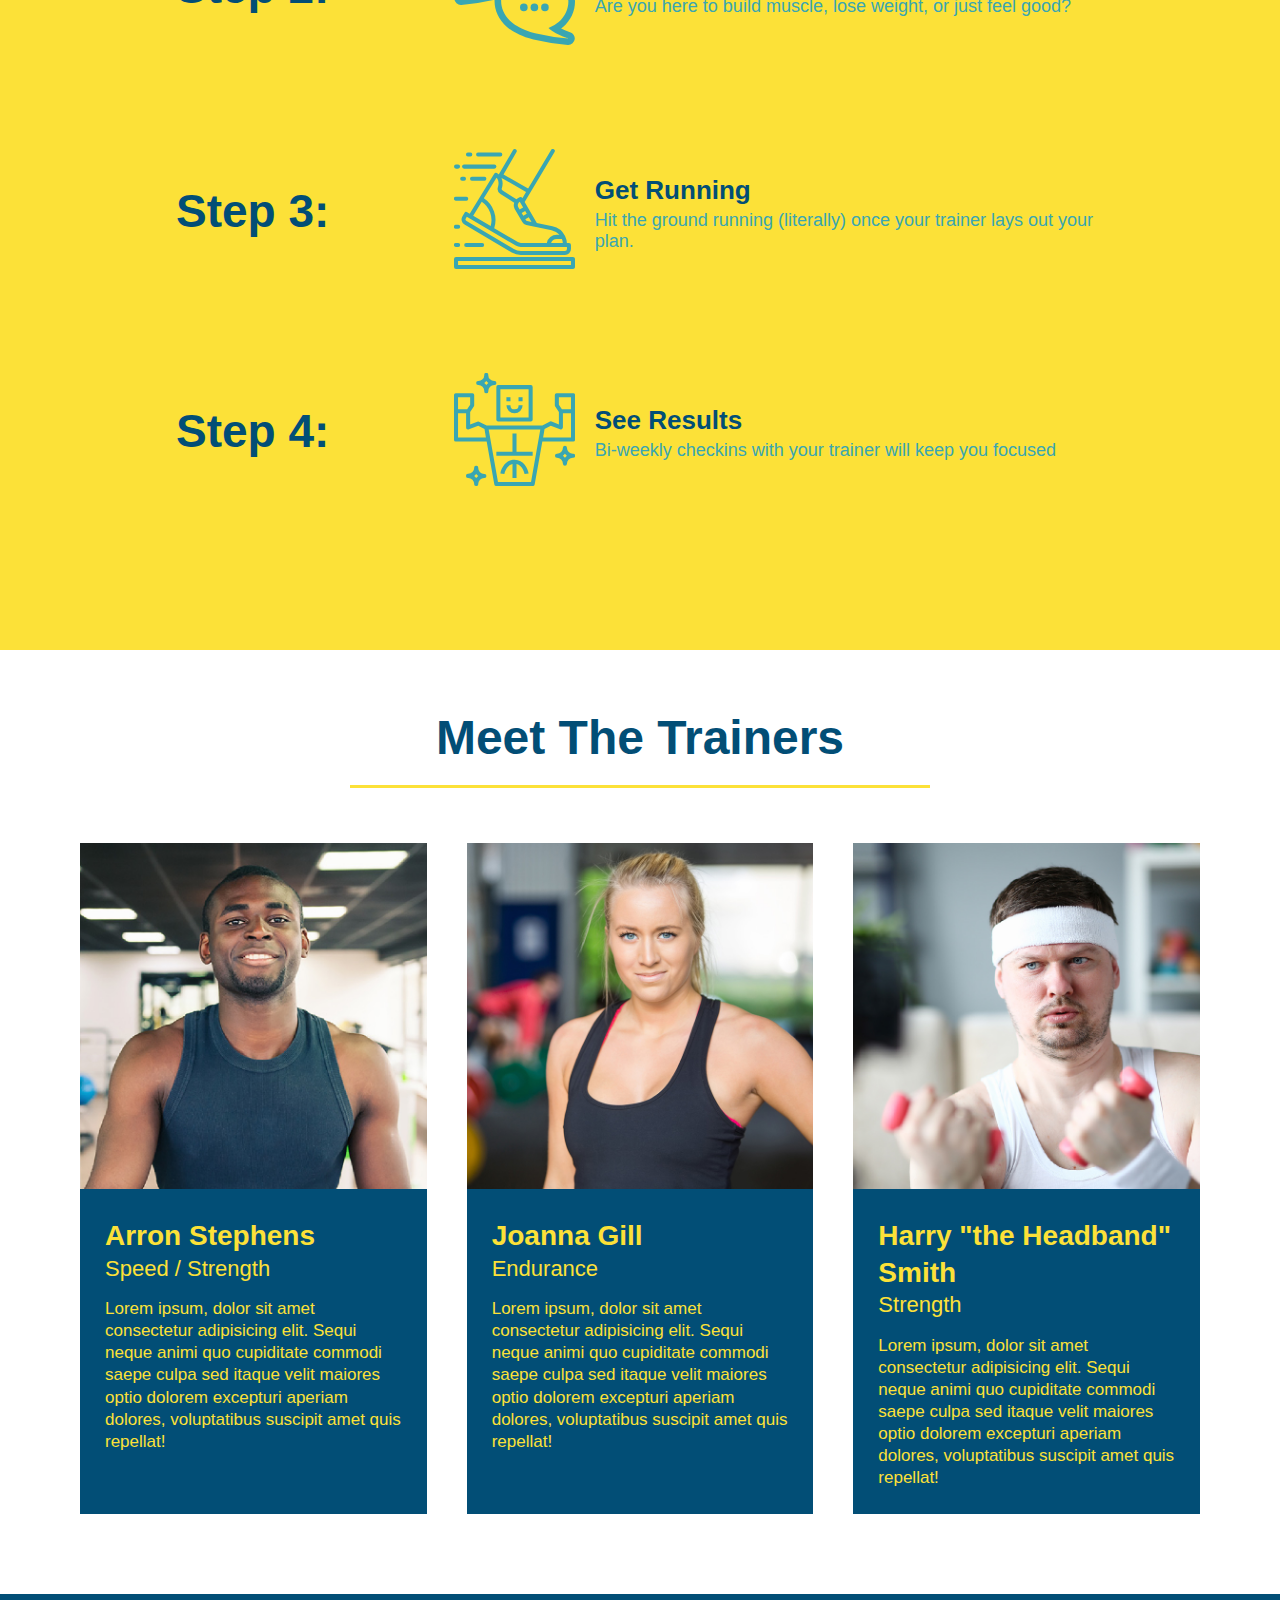
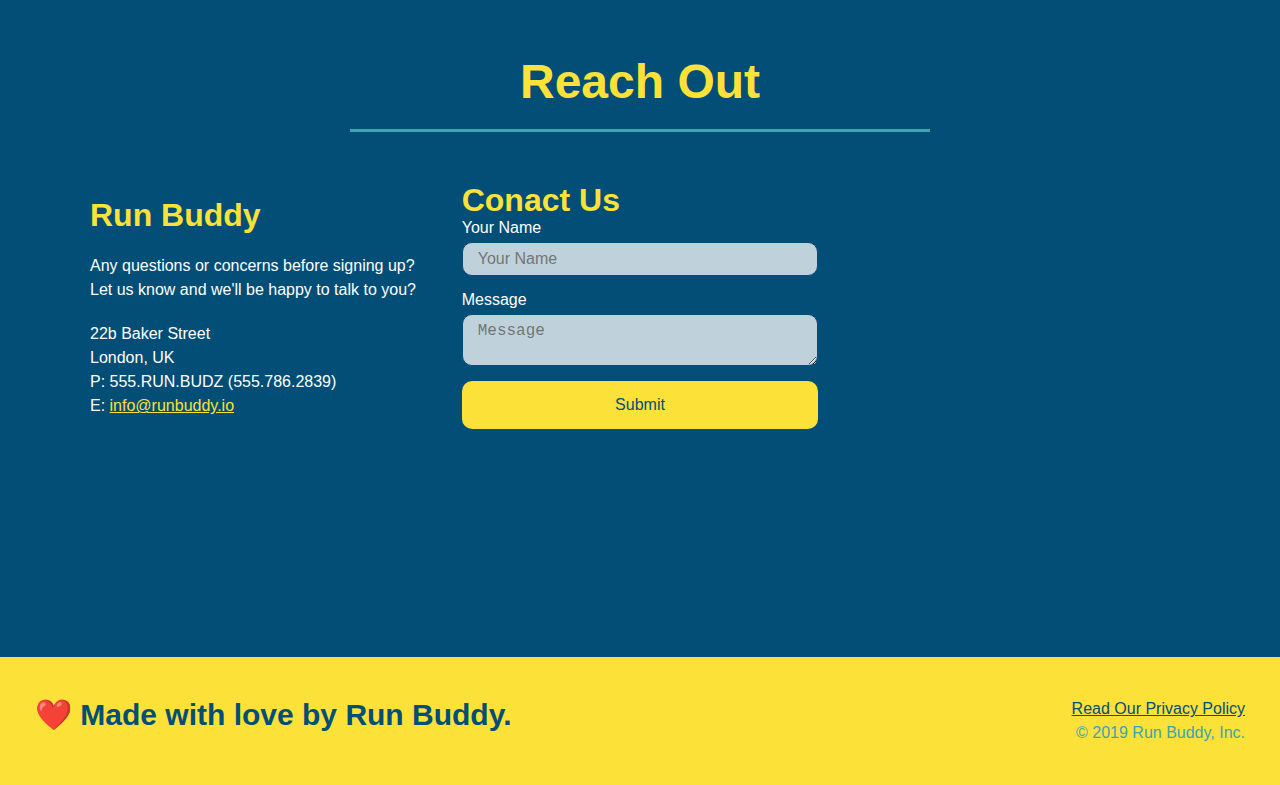
==== commit 24d1f23f: "final css touches" ====
--- a/index.html
+++ b/index.html
@@ -50,16 +50,20 @@
                     <input type="tel" placeholder="Phone Number" name="phone" id="phone" class="form-input" />
                     <p>
                         Have you worked out with a trainer before?
-                        <input type="radio" name="trainer-confirm" id="trainer-yes" />
-                        <label for="trainer-yes">Yes</label>
-                        <input type="radio" name="trainer-confirm" id="trainer-no" />
-                        <label for="trainer-no">No</label>
+                        <span class="radio-wrapper">
+                            <input type="radio" name="trainer-confirm" id="trainer-yes" />
+                            <label for="trainer-yes">Yes</label>
+                        </span>
+                        <span class="radio-wrapper">
+                            <input type="radio" name="trainer-confirm" id="trainer-no" />
+                            <label for="trainer-no">No</label>
+                        </span>
                     </p>
                     <p>
-                        <label for="checkbox" >
-                        I acknowledge that I am at least 18 years of age.
-                        </label>
-                        <input type="checkbox" name="age-confirm" id="checkbox" />
+                        <span class="checkbox-wrapper">
+                            <label for="checkbox" >I acknowledge that I am at least 18 years of age.</label>
+                            <input type="checkbox" name="age-confirm" id="checkbox" />
+                        </span>
                     </p>
                     <button type="submit" >
                         Get Running!
@@ -148,7 +152,7 @@
         </section>
 
         <!--"meet the trainers" section-->
-        <section>
+        <section id="your-trainers">
             <div class="flex-row">
                 <h2 class="section-title primary-border">Meet The Trainers</h2>
             </div>
--- a/assets/css/style.css
+++ b/assets/css/style.css
@@ -1,3 +1,9 @@
+:root {
+    --primary-color: #fce138;
+    --secondary-color: #024e76;
+    --tertiary-color: #39a6b2;
+}
+
 * {
     margin: 0;
     padding: 0;
@@ -5,16 +11,24 @@
 }
 
 body {
-    color: #39a6b2;
+    color: var(--tertiary-color);
     font-family: Helvetica, Arial, sans-serif;
 }
 
 header {
     padding: 20px 35px;
-    background-color: #39a6b2;
+    background-color: var(--tertiary-color);
     display: flex;
     justify-content: space-between;
     flex-wrap: wrap;
+    position: -webkit-sticky;
+    position: sticky;
+    top: 0;
+    background-image: url("../images/hero-bg.jpg");
+    background-size: cover;
+    background-position: 80%;
+    background-attachment: fixed;
+    z-index: 9999;
 }
 
 header h1 {
@@ -51,6 +65,13 @@
     font-size: 1.55vw;
 }
 
+header nav ul li a:hover {
+    background: #fce138;
+    color: #024e76;
+    border-radius: 15px;
+    text-shadow: none;
+}
+
 footer {
     background: #fce138;
     width: 100%;
@@ -82,11 +103,12 @@
 .hero {
     background-image: url("../images/hero-bg.jpg");
     background-size: cover;
-    background-position: center;
     display: flex;
     justify-content: center;
     flex-wrap: wrap;
     align-items: flex-start;
+    background-position: 80%;
+    background-attachment: fixed;
 }
 
 .hero-cta {
@@ -102,10 +124,11 @@
     font-style: italic;
     font-size: 55px;
     color: #fce138;
+    text-shadow: 0 0 10px rgba(0, 0, 0, 0.5);
 }
 
 .hero-form {
-    background-color: #fce138;
+    background-color: rgba(252, 225, 56, 0.8);
     padding: 20px;
     width: 40%;
     color: #024e76;
@@ -113,6 +136,8 @@
     border-width: 3px;
     border-color: #024e76;
     margin: 3.5%;
+    box-shadow: 0 0 10px rgba(0, 0, 0, 0.5);
+    border-radius: 15px;
 }
 
 .hero-form h3 {
@@ -122,6 +147,64 @@
 
 .hero-form p {
     margin: 5px 0 15px 0;
+}
+
+.checkbox-wrapper input, .radio-wrapper input {
+    opacity: 0;
+}
+
+.checkbox-wrapper input:checked + label::after, .radio-wrapper input:checked + label::after {
+  content: "";
+}
+
+.checkbox-wrapper input + label::after, .radio-wrapper input + label::after {
+    content: none;
+}
+
+.checkbox-wrapper label, .radio-wrapper label {
+    position: relative;
+    left: 10px;
+    margin: 10px;
+    line-height: 1.6;
+}
+
+.checkbox-wrapper label::before, .radio-wrapper label::before {
+    content: "";
+    height: 20px;
+    width: 20px;
+    background: rgba(255, 255, 255, 0.75);  
+    border: 1px solid #024e76;  
+    position: absolute;
+    top: -4px;
+    left: -30px;
+}
+
+.radio-wrapper label::before {
+    border-radius: 50%;
+}
+
+.radio-wrapper label::after {
+    content: "";
+    width: 20px;
+    height: 20px;
+    border-radius: 50%;
+    background: #024e76;
+    position: absolute;
+    left: -29px;
+    top: -3px;
+    background-image: radial-gradient(circle, var(--tertiary-color), #024e76);
+}
+  
+.checkbox-wrapper label::after {
+    content: "";
+    height: 6px;
+    width: 14px;
+    border-left: 2px solid #024e76;
+    border-bottom: 2px solid #024e76;
+    position: absolute;
+    left: -26px;
+    top: 1px;
+    transform: rotate(-58deg);
 }
 
 .form-input {
@@ -132,6 +215,13 @@
     color: #024e76;
     width: 100%;
     margin-bottom: 15px;
+    border-radius: 10px;
+    background-color: rgba(255,255,255, 0.75);
+}
+
+.form-input:focus {
+    background-color: rgba(255,255,255, 1);
+    outline: none;
 }
 
 .hero-form label {
@@ -144,11 +234,16 @@
     border: none;
     padding: 10px 20px;
     font-size: 16px;
+    border-radius: 10px;
+}
+
+.hero-form button:hover {
+    background-color: var(--tertiary-color);
 }
 
 .intro p {
     line-height: 1.7;
-    color: #39a6b2;
+    color: var(--tertiary-color);
     width: 80%;
     font-size: 20px;
     margin: 0 auto;
@@ -175,18 +270,18 @@
 }
 
 .secondary-border {
-    border-color: #39a6b2;
+    border-color: var(--tertiary-color);
 }
 
 .step {
     margin: 50px auto;
     padding-bottom: 50px;
     width: 80%;
-    border-bottom: 1px solid #39a6b2;
     display: flex;
     flex-wrap: wrap;
     align-items: center;
     justify-content: space-between;
+    border-bottom: 1px solid var(--tertiary-color);
 }
 
 .step-info {
@@ -224,6 +319,10 @@
 
 .step-img img {
     max-width: 100%;
+}
+
+.step:last-child {
+    border-bottom: none;
 }
 
 .trainers {
@@ -328,6 +427,12 @@
     width: 100%;
     margin-bottom: 15px;
     margin-top: 5px;
+    border-radius: 10px;
+    background-color:rgba(255,255,255, 0.75);
+}
+
+.contact-form input:focus, .contact-form textarea:focus {
+    background-color: rgba(255,255,255, 1);
 }
 
 .contact-form button {
@@ -338,6 +443,12 @@
     text-align: center;
     padding: 15px 0;
     font-size: 16px;
+    border-radius: 10px;
+}
+
+.contact-form button:hover {
+    color: #fce138;
+    background: #39a6b2;
 }
 
 
@@ -346,11 +457,13 @@
   header {
       padding-bottom: 0;
       justify-content: center;
+      position: relative;
   }
 
   header h1 {
       width: 100%;
       text-align: center;
+      text-shadow: 0 0 10px rgba(0, 0, 0, 0.5);
   }
 
   header nav ul {
@@ -361,6 +474,7 @@
 
   header nav ul li a {
       font-size: 20px;
+      text-shadow: 0 0 10px rgba(0, 0, 0, 0.5);
   }
 
   footer h2, footer div {
@@ -391,35 +505,34 @@
   
   /* MEDIA QUERY FOR TABLETS AND SMALLER */
 @media screen and (max-width: 768px) {
-
     section {
-        padding: 30px 15px;
-      }
-    
-      .step h3 {
-        flex: 1 100%;
-        text-align: center;
-      }
-    
-      .step-info {
-        flex: 2 100%;
-        text-align: center;
-        justify-content: center;
-      }
-    
-      .step-img {
-        flex: 0 32%;
-        margin-right: 0;
-        margin-top: 15px;
-        margin-bottom: 15px;
-      }
-    
-      .step-text {
-        flex: 100%;  
-      }
-
-}
-  
+     padding: 30px 15px;
+    }
+    
+    .step h3 {
+     flex: 1 100%;
+     text-align: center;
+    }
+    
+    .step-info {
+      flex: 2 100%;
+      text-align: center;
+      justify-content: center;
+    }
+    
+    .step-img {
+     flex: 0 32%;
+     margin-right: 0;
+     margin-top: 15px;
+     margin-bottom: 15px;
+    }
+    
+    .step-text {
+     flex: 100%;  
+    }
+}
+
+
   /* MEDIA QUERY FOR MOBILE PHONES AND SMALLER */
   @media screen and (max-width: 575px) {
     .hero-form button {
